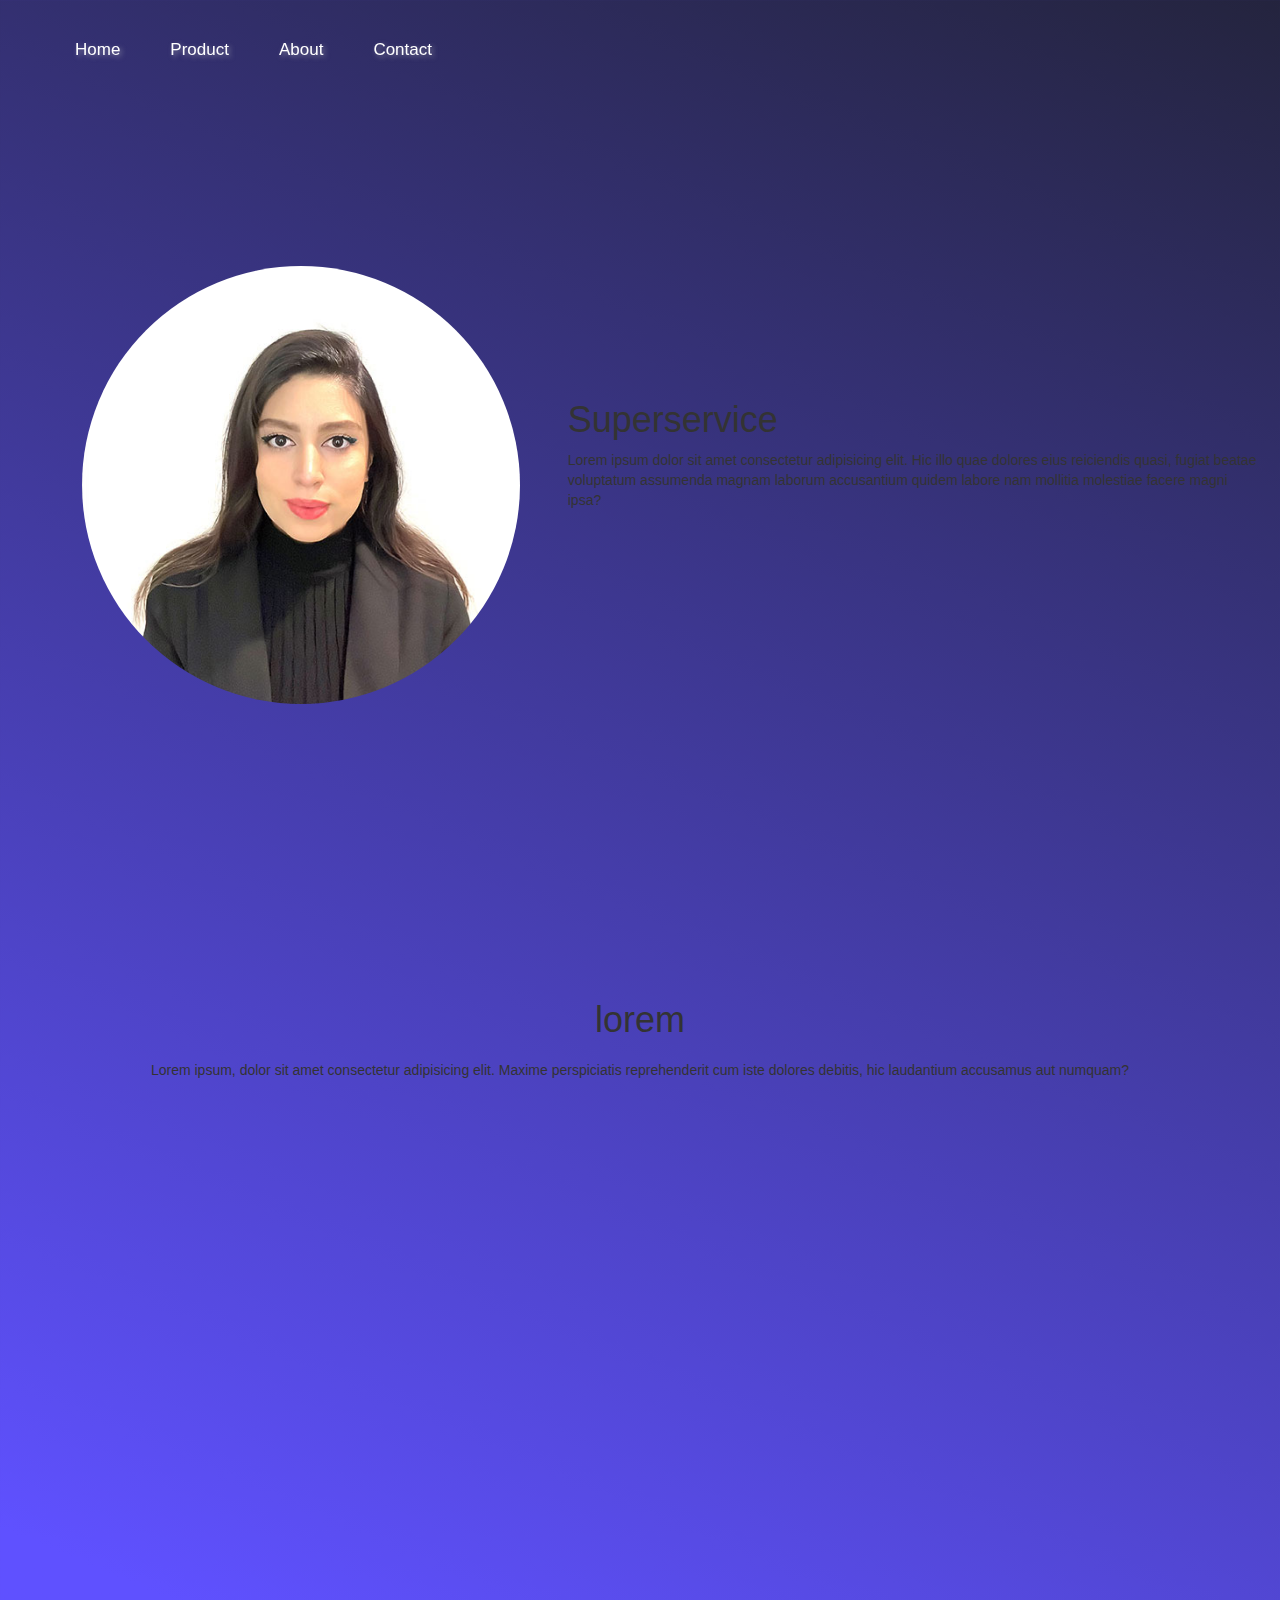
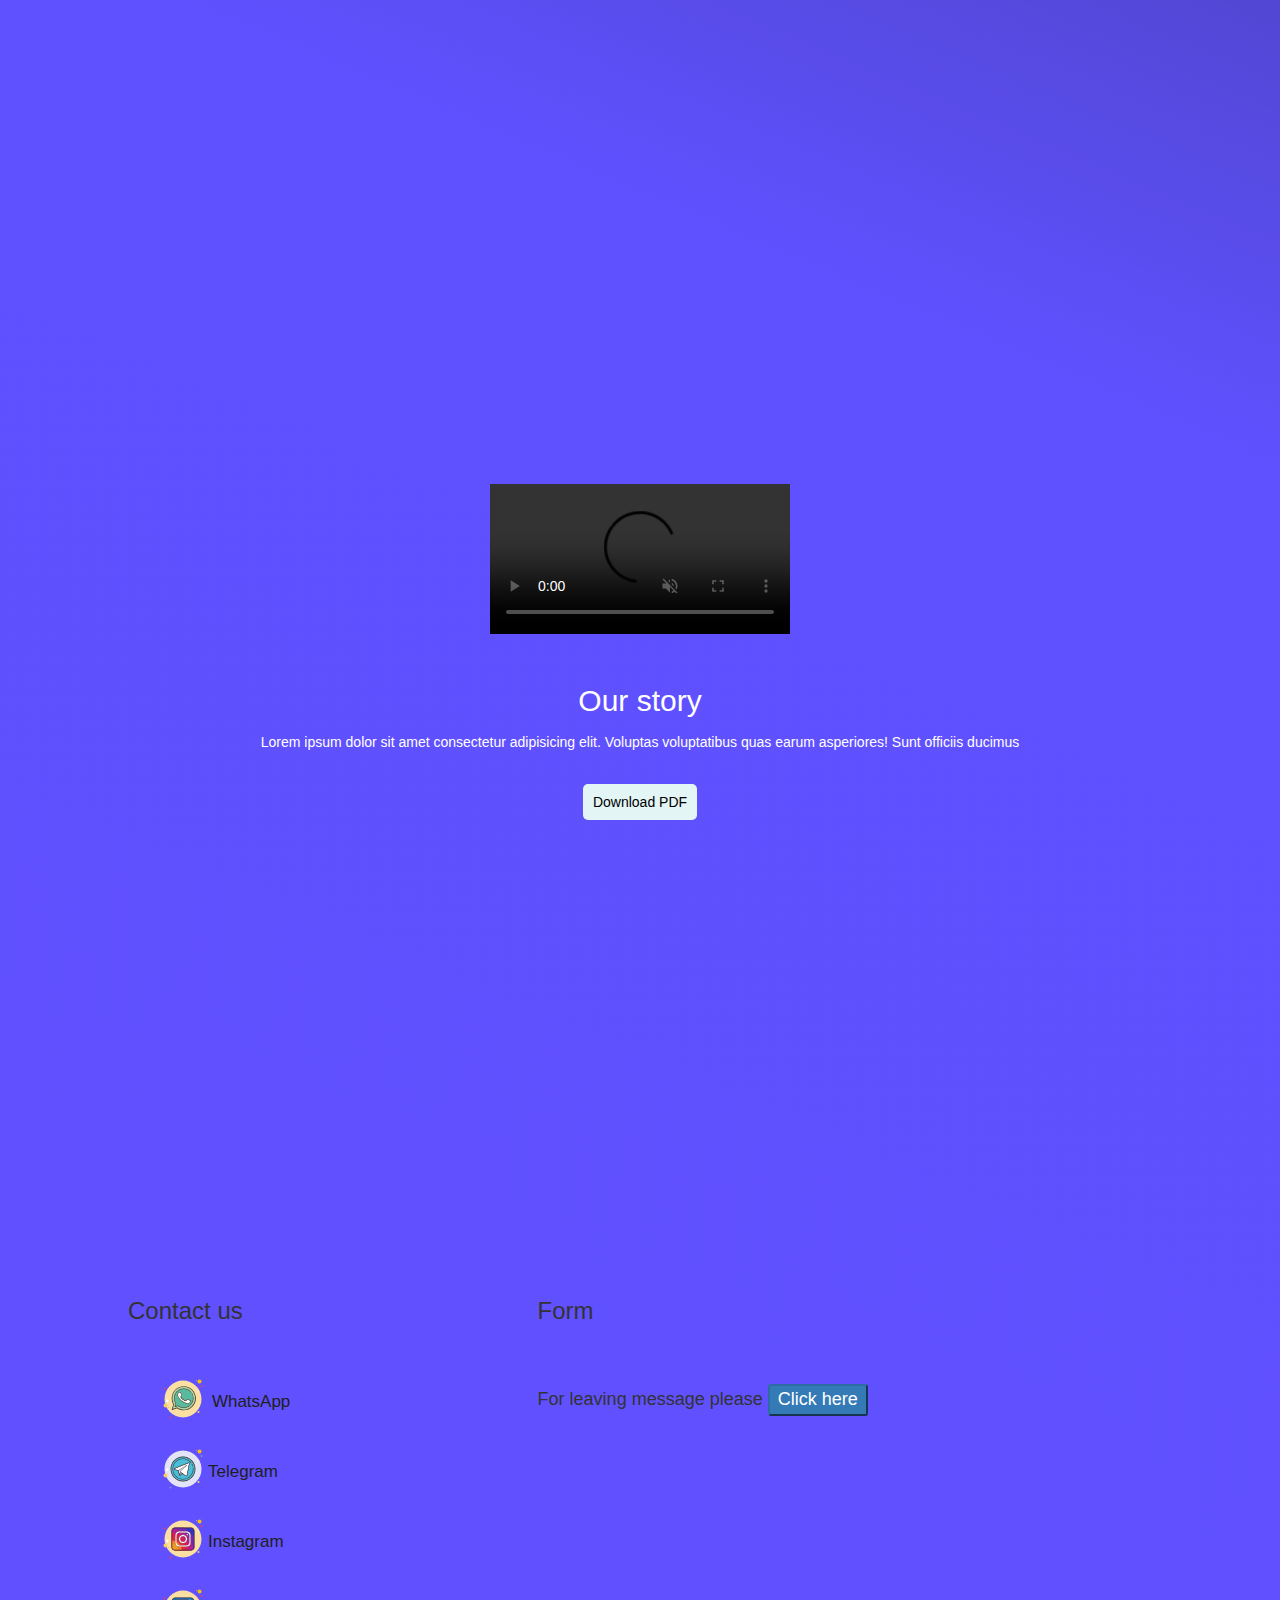
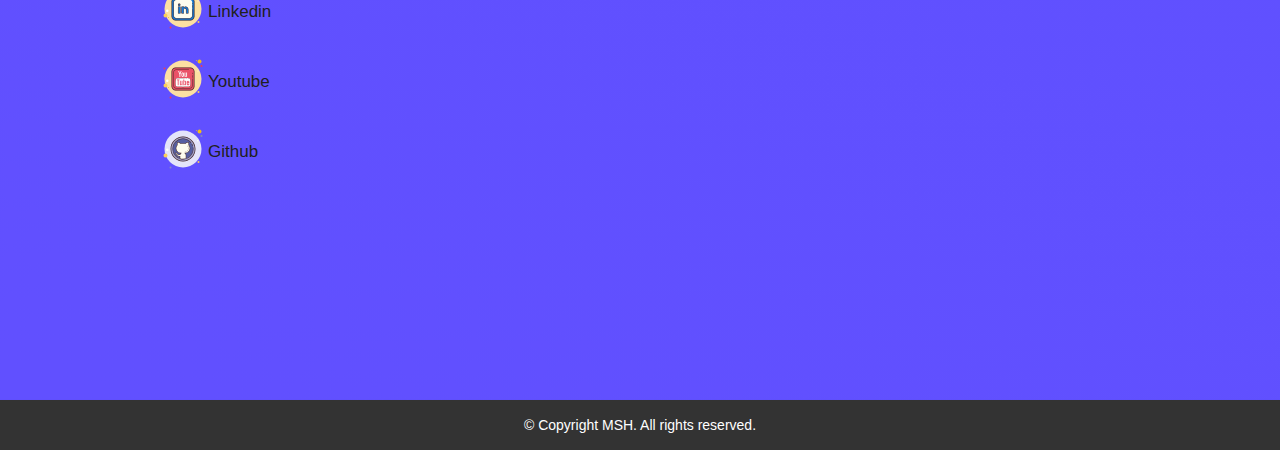
==== index.html @ 289cd5c6 "change name" ====
<!DOCTYPE html>
<html lang="en">
<head>
    <meta charset="UTF-8">
    <meta http-equiv="X-UA-Compatible" content="IE=edge">
    <meta name="viewport" content="width=device-width, initial-scale=1.0">
    <script src="JQ/jquery-3.6.3.min.js"></script>
    <link rel="stylesheet" href="css/style.css">
    <link rel="stylesheet" href="https://cdnjs.cloudflare.com/ajax/libs/font-awesome/4.7.0/css/font-awesome.min.css">

    <!-- fontawsome  -->
    <link rel="stylesheet" href="https://use.fontawesome.com/releases/v5.7.1/css/all.css" integrity="sha384-fnmOCqbTlWIlj8LyTjo7mOUStjsKC4pOpQbqyi7RrhN7udi9RwhKkMHpvLbHG9Sr" crossorigin="anonymous">

    <!-- boot**** -->
    <!-- Latest compiled and minified CSS -->
    <link rel="stylesheet" href="https://maxcdn.bootstrapcdn.com/bootstrap/3.4.1/css/bootstrap.min.css">

    <!-- Latest compiled JavaScript -->
    <script src="https://maxcdn.bootstrapcdn.com/bootstrap/3.4.1/js/bootstrap.min.js"></script>
    <!-- boot**** -->
    <!-- wow  -->
    <link rel="stylesheet" href="css/animate.css">
    <!-- wow  -->

    <title>Mah</title>

</head>
<body>
    <nav>
        <ul id="menu">
            <li class="click"><i class="fas fa-bars"></i><i class="fas fa-times"></i></li>
            <li><a href="#sechome">Home</a></li>
            <li><a href="#secproduct">Product</a></li>
            <li><a href="#secabout">About</a></li>
            <li><a href="#seccontact">Contact</a></li>
        </ul>
    </nav>
    
    <main>
        <div class="total">
        <!-- homee***** -->
            <div class="homee" id="sechome">
                <div class="pro">
                    <img src="img/me2.jpg" alt="">
                </div>
                <div class="protext">
                    <h1>Superservice</h1>
                    <p>Lorem ipsum dolor sit amet consectetur adipisicing elit. Hic illo quae dolores eius reiciendis quasi, fugiat beatae voluptatum assumenda magnam laborum accusantium quidem labore nam mollitia molestiae facere magni ipsa?</p>
                </div>

            </div>
        <!-- productt***** -->
            <div class="productt" id="secproduct">
                <h1>lorem</h1>
                <p>Lorem ipsum, dolor sit amet consectetur adipisicing elit. Maxime perspiciatis reprehenderit cum iste dolores debitis, hic laudantium accusamus aut numquam?</p>

                <div class="box">
                    <div class="quotes">
                        <div class="card wow slideInLeft">
                          <div class="box box1">
                            <p>The first step toward success is taken when you refuse to be a captive of the environment in which you first find yourself. </p>
                            <h2>Programming</h2>
                          </div>
                          <div class="bg"></div>
                        </div>
                        <!-- <div class="card">
                          <div class="box box2">
                            <p>Your smile will give you a positive countenance that will make people feel comfortable around you. </p>
                            <h2>Graphics</h2>
                          </div>
                          <div class="bg"></div>
                        </div> -->
                        <div class="card wow slideInRight">
                          <div class="box box3">
                            <p>Before anything else, preparation is the key to success. </p>
                            <h2>Administration</h2>
                          </div>
                          <div class="bg"></div>
                        </div>
                      </div>
                </div>
            </div>
        <!-- aboutt***** -->
            <div class="aboutt" id="secabout">
                <div class="photo">
                    <video src="img/after effect.mp4" controls autoplay muted>Your browser does not support HTML video.</video>
                </div>
                <div class="text">
                    <h2>Our story</h2>
                    <p>Lorem ipsum dolor sit amet consectetur adipisicing elit. Voluptas voluptatibus quas earum asperiores! Sunt officiis ducimus</p>
                    <a href="">Download PDF</a>
                </div>
            </div>
        <!-- contactt***** -->
            <div class="contactt" id="seccontact">
                <div class="con">
                    <h3>Contact us</h3>
                    <br>
                    <br>
                    <svg xmlns="http://www.w3.org/2000/svg"  viewBox="0 0 100 100" width="100px" height="100px"><path fill="#ee3e54" d="M13 27A2 2 0 1 0 13 31A2 2 0 1 0 13 27Z"/><path fill="#f1bc19" d="M77 12A1 1 0 1 0 77 14A1 1 0 1 0 77 12Z"/><path fill="#fce0a2" d="M50 13A37 37 0 1 0 50 87A37 37 0 1 0 50 13Z"/><path fill="#f1bc19" d="M83 11A4 4 0 1 0 83 19A4 4 0 1 0 83 11Z"/><path fill="#ee3e54" d="M87 22A2 2 0 1 0 87 26A2 2 0 1 0 87 22Z"/><path fill="#fbcd59" d="M81 74A2 2 0 1 0 81 78 2 2 0 1 0 81 74zM15 59A4 4 0 1 0 15 67 4 4 0 1 0 15 59z"/><path fill="#ee3e54" d="M25 85A2 2 0 1 0 25 89A2 2 0 1 0 25 85Z"/><path fill="#fff" d="M18.5 51A2.5 2.5 0 1 0 18.5 56A2.5 2.5 0 1 0 18.5 51Z"/><path fill="#f1bc19" d="M21 66A1 1 0 1 0 21 68A1 1 0 1 0 21 66Z"/><path fill="#fff" d="M80 33A1 1 0 1 0 80 35A1 1 0 1 0 80 33Z"/><path fill="#add4a1" d="M51.5,25C38.5,25,28,35.5,28,48.5c0,4.5,1.2,8.6,3.4,12.2L28,71.1l10.1-3.3c3.8,2.7,8.4,4.2,13.4,4.2 C64.5,72,75,61.5,75,48.5S64.5,25,51.5,25z"/><path fill="#472b29" d="M51.5,72.7c-4.9,0-9.5-1.4-13.5-4.1l-9.7,3.2c-0.3,0.1-0.5,0-0.7-0.2c-0.2-0.2-0.3-0.5-0.2-0.7l3.3-10.1 c-2.2-3.7-3.3-7.9-3.3-12.3c0-13.3,10.9-24.2,24.2-24.2s24.2,10.9,24.2,24.2S64.8,72.7,51.5,72.7z M38.1,67.1c0.1,0,0.3,0,0.4,0.1 c3.8,2.7,8.3,4.1,13,4.1c12.6,0,22.8-10.2,22.8-22.8c0-12.6-10.2-22.8-22.8-22.8c-12.6,0-22.8,10.2-22.8,22.8 c0,4.2,1.1,8.3,3.3,11.8c0.1,0.2,0.1,0.4,0.1,0.6L29.1,70l8.7-2.9C37.9,67.1,38,67.1,38.1,67.1z"/><path fill="#5aba9e" d="M66.6,37.1c-3.5-4.5-8.9-7.5-15.1-7.5c-10.4,0-18.9,8.5-18.9,18.9c0,3.9,1.2,7.6,3.3,10.6l-2,6.2l6-1.9 c3.2,2.5,7.3,4.1,11.7,4.1c10.4,0,18.9-8.5,18.9-18.9c0-1.1-0.1-2.1-0.3-3.2"/><path fill="#472b29" d="M51.5,67.9c-4.3,0-8.4-1.4-11.8-4L34,65.8c-0.2,0.1-0.4,0-0.5-0.1c-0.1-0.1-0.2-0.3-0.1-0.5l1.9-6 c-2.1-3.2-3.2-6.9-3.2-10.7c0-10.7,8.7-19.4,19.4-19.4c6.1,0,11.8,2.8,15.5,7.7c0.2,0.2,0.1,0.5-0.1,0.7c-0.2,0.2-0.5,0.1-0.7-0.1 c-3.5-4.6-8.9-7.3-14.7-7.3c-10.1,0-18.4,8.3-18.4,18.4c0,3.7,1.1,7.3,3.2,10.3c0.1,0.1,0.1,0.3,0.1,0.4l-1.7,5.3l5-1.6 c0.2-0.1,0.3,0,0.5,0.1c3.3,2.6,7.2,4,11.4,4c10.1,0,18.4-8.3,18.4-18.4c0-1-0.1-2.1-0.3-3.1c0-0.3,0.1-0.5,0.4-0.6 c0.3,0,0.5,0.1,0.6,0.4c0.2,1.1,0.3,2.2,0.3,3.2C70.9,59.2,62.2,67.9,51.5,67.9z"/><g><path fill="#5aba9e" d="M69.5,42.6c-0.4-1.1-0.9-2.2-1.4-3.3"/><path fill="#472b29" d="M69.5,43.1c-0.2,0-0.4-0.1-0.5-0.3c-0.4-1.1-0.8-2.2-1.4-3.2c-0.1-0.2,0-0.5,0.2-0.7c0.2-0.1,0.5,0,0.7,0.2 c0.6,1.1,1.1,2.2,1.5,3.3c0.1,0.3-0.1,0.5-0.3,0.6C69.6,43.1,69.5,43.1,69.5,43.1z"/></g><g><path fill="#fdfcee" d="M59.1,58.7c-1.4,0-3.4-0.5-6.3-1.7c-3.8-1.5-7.6-4.6-10.7-8.8l-0.2-0.2c-0.9-1.2-2.5-3.6-2.5-6 c-0.1-1.8,0.7-3.6,2.2-4.8c0.5-0.4,1.2-0.6,1.8-0.6l0.2,0l0.7,0c0,0,0.1,0,0.2,0s0.1,0,0.2,0c0.1,0,0.2,0.1,0.3,0.2 c0.2,0.2,0.3,0.4,0.4,0.7l0.8,1.7c0.6,1.3,1.1,2.5,1.2,2.6c0.1,0.1,0.3,0.5,0.1,0.9c-0.2,0.3-0.4,0.6-0.6,0.8 c-0.1,0.2-0.2,0.3-0.3,0.4L46.3,44c-0.1,0.1-0.4,0.4-0.6,0.6c-0.5,0.5-0.6,1.1-0.3,1.6c1,1.6,2.2,3,3.7,4.2c1.5,1.3,3.2,2.3,5.1,3 l0.2,0.1c0.2,0.1,0.5,0.2,0.8,0.2c0.5,0,0.9-0.2,1.2-0.5c0.5-0.6,1-1.2,1.5-1.8l0.3-0.4c0.1-0.1,0.3-0.4,0.7-0.4 c0.1,0,0.3,0,0.4,0.1c0.5,0.2,3.3,1.4,4.3,1.9l0.4,0.2l0.5,0.2c0.2,0.1,0.3,0.2,0.3,0.4c0,0.9-0.1,1.7-0.4,2.5 c-0.5,1.2-2.5,2.4-4.1,2.7C60,58.7,59.6,58.7,59.1,58.7z"/><path fill="#472b29" d="M44.4,37.1c0.1,0,0.1,0,0.2,0c0.1,0.1,0.2,0.3,0.3,0.5l0.6,1.3c0.8,1.7,1.3,3,1.4,3.2s0.1,0.3,0.1,0.4 c-0.1,0.3-0.3,0.5-0.5,0.7l-0.1,0.1c-0.1,0.1-0.3,0.3-0.4,0.4c-0.1,0.1-0.4,0.4-0.6,0.6c-0.7,0.6-0.8,1.5-0.3,2.2 c1,1.6,2.3,3.1,3.8,4.3c1.5,1.3,3.3,2.3,5.2,3l0.2,0.1c0.3,0.1,0.6,0.2,0.9,0.2c0.6,0,1.2-0.2,1.6-0.6c0.5-0.6,1.1-1.2,1.5-1.8 l0.3-0.4c0.1-0.1,0.2-0.2,0.3-0.2c0.1,0,0.2,0,0.3,0.1c0.5,0.2,3.2,1.4,4.3,1.9l0.4,0.2l0.5,0.2c0,0.8-0.1,1.6-0.4,2.3 c-0.4,1.1-2.2,2.1-3.7,2.4c-0.3,0.1-0.6,0.1-1.1,0.1c-1,0-2.7-0.3-6.2-1.6c-3.7-1.4-7.5-4.5-10.5-8.6l-0.2-0.2 c-0.9-1.2-2.4-3.4-2.4-5.7c-0.1-1.7,0.7-3.3,2-4.5c0.4-0.3,1-0.5,1.5-0.5c0,0,0.1,0,0.1,0c0.3,0,0.5,0,0.7,0 C44.2,37.1,44.3,37.1,44.4,37.1 M44.4,36.1c-0.1,0-0.1,0-0.2,0h-0.6c-0.1,0-0.1,0-0.2,0c-0.8,0-1.5,0.3-2.1,0.7c0,0,0,0,0,0 c-1.6,1.3-2.4,3.3-2.4,5.2c0,2.5,1.7,5,2.7,6.3l0.2,0.2c3.1,4.2,7,7.4,10.9,8.9c3,1.2,5.1,1.7,6.5,1.7c0.6,0,1-0.1,1.3-0.1 c1.7-0.3,3.9-1.5,4.4-3c0.3-0.8,0.5-1.8,0.5-2.7c0-0.4-0.3-0.7-0.6-0.9l-0.5-0.2l-0.4-0.2c-0.9-0.4-3.8-1.8-4.4-2 c-0.1,0-0.3-0.1-0.6-0.1c-0.7,0-1,0.5-1.1,0.6l-0.3,0.4c-0.5,0.6-0.9,1.2-1.4,1.7c-0.2,0.2-0.5,0.3-0.9,0.3c-0.2,0-0.4,0-0.5-0.1 l-0.2-0.1c-1.8-0.7-3.5-1.6-4.9-2.9c-1.4-1.2-2.6-2.6-3.6-4.1c-0.2-0.3-0.1-0.7,0.1-0.9c0,0,0.1-0.1,0.1-0.1 c0.2-0.2,0.4-0.4,0.5-0.6l0.1-0.1c0.1-0.1,0.2-0.2,0.3-0.3l0,0c0.3-0.3,0.5-0.6,0.7-0.9c0.2-0.3,0.3-0.8-0.1-1.4 c-0.1-0.2-0.6-1.3-1.2-2.6l-0.2-0.5l-0.6-1.3c-0.1-0.3-0.3-0.6-0.5-0.8c-0.2-0.2-0.4-0.3-0.6-0.3C44.5,36.1,44.4,36.1,44.4,36.1 L44.4,36.1z"/></g></svg>
                    <a href="">WhatsApp</a>
                    <br>

                    <svg xmlns="http://www.w3.org/2000/svg" xmlns:xlink="http://www.w3.org/1999/xlink" viewBox="0,0,255.99431,255.99431" width="100px" height="100px" fill-rule="nonzero"><g fill-opacity="0" fill="#000000" fill-rule="nonzero" stroke="none" stroke-width="1" stroke-linecap="butt" stroke-linejoin="miter" stroke-miterlimit="10" stroke-dasharray="" stroke-dashoffset="0" font-family="none" font-weight="none" font-size="none" text-anchor="none" style="mix-blend-mode: normal"><path d="M0,255.99431v-255.99431h255.99431v255.99431z" id="bgRectangle"></path></g><g fill="none" fill-rule="nonzero" stroke="none" stroke-width="1" stroke-linecap="butt" stroke-linejoin="miter" stroke-miterlimit="10" stroke-dasharray="" stroke-dashoffset="0" font-family="none" font-weight="none" font-size="none" text-anchor="none" style="mix-blend-mode: normal"><g transform="scale(2.56,2.56)"><path d="M77,12c-0.55228,0 -1,0.44772 -1,1c0,0.55228 0.44772,1 1,1c0.55228,0 1,-0.44772 1,-1c0,-0.55228 -0.44772,-1 -1,-1z" fill="#f1bc19"></path><path d="M50,13c-20.43454,0 -37,16.56546 -37,37c0,20.43454 16.56546,37 37,37c20.43454,0 37,-16.56546 37,-37c0,-20.43454 -16.56546,-37 -37,-37z" fill="#e4e4f9"></path><path d="M83,11c-2.20914,0 -4,1.79086 -4,4c0,2.20914 1.79086,4 4,4c2.20914,0 4,-1.79086 4,-4c0,-2.20914 -1.79086,-4 -4,-4z" fill="#f1bc19"></path><path d="M87,22c-1.10457,0 -2,0.89543 -2,2c0,1.10457 0.89543,2 2,2c1.10457,0 2,-0.89543 2,-2c0,-1.10457 -0.89543,-2 -2,-2z" fill="#8889b9"></path><path d="M81,74c-1.10457,0 -2,0.89543 -2,2c0,1.10457 0.89543,2 2,2c1.10457,0 2,-0.89543 2,-2c0,-1.10457 -0.89543,-2 -2,-2zM15,59c-2.20914,0 -4,1.79086 -4,4c0,2.20914 1.79086,4 4,4c2.20914,0 4,-1.79086 4,-4c0,-2.20914 -1.79086,-4 -4,-4z" fill="#fbcd59"></path><path d="M25,85c-1.10457,0 -2,0.89543 -2,2c0,1.10457 0.89543,2 2,2c1.10457,0 2,-0.89543 2,-2c0,-1.10457 -0.89543,-2 -2,-2z" fill="#8889b9"></path><path d="M18.5,49c-1.38071,0 -2.5,1.11929 -2.5,2.5c0,1.38071 1.11929,2.5 2.5,2.5c1.38071,0 2.5,-1.11929 2.5,-2.5c0,-1.38071 -1.11929,-2.5 -2.5,-2.5zM79.5,32c-0.82843,0 -1.5,0.67157 -1.5,1.5c0,0.82843 0.67157,1.5 1.5,1.5c0.82843,0 1.5,-0.67157 1.5,-1.5c0,-0.82843 -0.67157,-1.5 -1.5,-1.5z" fill="#ffffff"></path><g><path d="M50,25.625c-13.39291,0 -24.25,10.85709 -24.25,24.25c0,13.39291 10.85709,24.25 24.25,24.25c13.39291,0 24.25,-10.85709 24.25,-24.25c0,-13.39291 -10.85709,-24.25 -24.25,-24.25z" fill="#48bed8"></path><path d="M50,74.825c-13.757,0 -24.95,-11.192 -24.95,-24.95c0,-13.758 11.193,-24.95 24.95,-24.95c13.757,0 24.95,11.192 24.95,24.95c0,13.758 -11.193,24.95 -24.95,24.95zM50,26.325c-12.985,0 -23.55,10.564 -23.55,23.55c0,12.986 10.565,23.55 23.55,23.55c12.985,0 23.55,-10.564 23.55,-23.55c0,-12.986 -10.565,-23.55 -23.55,-23.55z" fill="#472b29"></path></g><g fill="#472b29"><path d="M69.424,44.625c-0.214,0 -0.412,-0.139 -0.478,-0.354c-0.088,-0.287 -0.183,-0.571 -0.284,-0.853c-0.392,-1.094 -0.886,-2.159 -1.47,-3.169c-0.139,-0.238 -0.057,-0.545 0.182,-0.683c0.239,-0.141 0.545,-0.057 0.683,0.183c0.614,1.061 1.134,2.182 1.546,3.331c0.106,0.297 0.206,0.595 0.298,0.897c0.081,0.264 -0.067,0.544 -0.332,0.625c-0.048,0.016 -0.097,0.023 -0.145,0.023z"></path></g><g fill="#472b29"><path d="M50,70.75c-11.511,0 -20.875,-9.337 -20.875,-20.813c0,-11.476 9.364,-20.812 20.875,-20.812c5.975,0 11.674,2.56 15.636,7.023c0.299,0.337 0.588,0.685 0.865,1.041c0.169,0.218 0.13,0.531 -0.087,0.701c-0.218,0.172 -0.532,0.131 -0.702,-0.088c-0.264,-0.339 -0.54,-0.669 -0.824,-0.99c-3.772,-4.25 -9.199,-6.688 -14.888,-6.688c-10.959,0 -19.875,8.888 -19.875,19.813c0,10.925 8.916,19.813 19.875,19.813c10.959,0 19.875,-8.888 19.875,-19.813c0,-0.995 -0.075,-1.996 -0.222,-2.973c-0.041,-0.272 0.147,-0.527 0.42,-0.568c0.28,-0.041 0.528,0.147 0.569,0.42c0.154,1.025 0.233,2.076 0.233,3.121c0,11.476 -9.364,20.813 -20.875,20.813z"></path></g><g><path d="M48.656,58.485l-4.355,4.021c0,0 -0.34,0.261 -0.713,0.097l0.834,-7.47z" fill="#b5cfe4"></path><path d="M43.843,62.907c-0.111,0 -0.231,-0.021 -0.354,-0.075l-0.168,-0.073l0.904,-8.101l4.816,3.813l-4.57,4.219c-0.027,0.021 -0.287,0.217 -0.628,0.217zM44.621,55.609l-0.758,6.798c0.157,-0.006 0.281,-0.096 0.288,-0.101l4.122,-3.807z" fill="#472b29"></path></g><g><path d="M62.72,38.514l-4.771,24.365c0,0 -0.667,1.69 -2.503,0.879l-11.011,-8.55l-4.004,-1.96l-6.74,-2.297c0,0 -1.035,-0.371 -1.135,-1.182c-0.1,-0.811 1.167,-1.25 1.167,-1.25l26.795,-10.645c0,-0.003 2.202,-0.983 2.202,0.64z" fill="#ffffff"></path><path d="M56.384,64.229c-0.327,0 -0.674,-0.081 -1.039,-0.242l-11.063,-8.582l-3.96,-1.933l-6.71,-2.285c-0.052,-0.019 -1.185,-0.435 -1.303,-1.389c-0.124,-1 1.274,-1.496 1.334,-1.517l26.783,-10.641l0.003,0.007c0.332,-0.185 1.207,-0.418 1.763,-0.268c0.291,0.077 0.778,0.328 0.778,1.135l-0.005,0.048l-4.771,24.365c-0.025,0.077 -0.338,0.848 -1.115,1.167c-0.22,0.09 -0.452,0.135 -0.695,0.135zM60.74,38.051v0.002l-0.129,0.052l-26.795,10.645c-0.021,0.008 -1.084,0.396 -1.012,0.987c0.079,0.641 0.963,0.975 0.972,0.978l6.736,2.296l4.033,1.972l11.055,8.578c0.456,0.192 0.906,0.227 1.29,0.07c0.583,-0.239 0.825,-0.838 0.827,-0.844l4.753,-24.297c-0.004,-0.274 -0.082,-0.456 -0.236,-0.556c-0.376,-0.241 -1.151,-0.013 -1.494,0.117z" fill="#472b29"></path></g><g><path d="M43.588,62.604c0,0 -0.321,-0.03 -0.722,-1.315c-0.4,-1.284 -2.436,-8.043 -2.436,-8.043l16.184,-10.409c0,0 0.934,-0.575 0.901,0c0,0 0.166,0.101 -0.334,0.575c-0.5,0.474 -12.714,11.591 -12.714,11.591z" fill="#d2e5f1"></path><path d="M43.808,62.875l-0.243,-0.022c-0.182,-0.017 -0.546,-0.232 -0.938,-1.489c-0.4,-1.284 -2.437,-8.045 -2.437,-8.045l-0.055,-0.181l0.159,-0.102l16.184,-10.408c0.219,-0.136 0.754,-0.422 1.077,-0.229c0.073,0.043 0.186,0.142 0.208,0.344l0.027,0.121c0.021,0.199 -0.113,0.425 -0.436,0.73c-0.482,0.457 -11.561,10.542 -12.648,11.532zM40.723,53.354c0.326,1.082 2.02,6.701 2.381,7.86c0.112,0.359 0.215,0.609 0.302,0.781l0.823,-7.114l0.069,-0.063c0.122,-0.111 12.218,-11.121 12.71,-11.589c0.141,-0.134 0.212,-0.224 0.249,-0.277l0.007,-0.12c-0.112,0.014 -0.339,0.106 -0.521,0.218z" fill="#472b29"></path></g><g fill="#472b29"><path d="M56.384,64.479c-0.36,0 -0.742,-0.088 -1.14,-0.264l-0.089,-0.051l-6.709,-4.802l-3.806,3.511c-0.089,0.073 -0.595,0.442 -1.197,0.211c-0.592,-0.161 -0.936,-1.265 -1.055,-1.646c-0.335,-1.075 -1.819,-5.996 -2.292,-7.564l-0.071,-0.235l-6.494,-2.214c-0.062,-0.022 -1.334,-0.49 -1.47,-1.595c-0.118,-0.958 0.887,-1.572 1.5,-1.784l26.774,-10.637l0.003,0.008c0.424,-0.209 1.407,-0.484 2.069,-0.23c0.304,0.118 0.814,0.446 0.814,1.328l-4.781,24.461c-0.062,0.18 -0.406,0.997 -1.266,1.351c-0.251,0.101 -0.514,0.152 -0.79,0.152zM55.694,63.32c0.423,0.178 0.793,0.203 1.1,0.079c0.47,-0.192 0.688,-0.699 0.69,-0.704l4.746,-24.277c-0.009,-0.097 -0.05,-0.221 -0.131,-0.272c-0.22,-0.143 -0.78,-0.039 -1.184,0.106l-0.001,0.002l-27.006,10.728c-0.329,0.116 -0.891,0.438 -0.856,0.724c0.052,0.42 0.65,0.717 0.808,0.773l6.947,2.368l0.085,0.214c0,0.001 0.061,0.193 0.16,0.522c0.473,1.567 1.955,6.481 2.29,7.557c0.221,0.71 0.398,0.948 0.451,1.007c0.096,0.038 0.21,-0.042 0.211,-0.044l4.362,-4.028z"></path></g></g></g></svg><a href="">Telegram</a>
                    <br>

                    
                    <svg xmlns="http://www.w3.org/2000/svg"  viewBox="0 0 100 100" width="100px" height="100px"><circle cx="13" cy="29" r="2" fill="#ee3e54"/><circle cx="77" cy="13" r="1" fill="#f1bc19"/><circle cx="50" cy="50" r="37" fill="#fce0a2"/><circle cx="83" cy="15" r="4" fill="#f1bc19"/><circle cx="87" cy="24" r="2" fill="#ee3e54"/><circle cx="81" cy="76" r="2" fill="#fbcd59"/><circle cx="15" cy="63" r="4" fill="#fbcd59"/><circle cx="25" cy="87" r="2" fill="#ee3e54"/><circle cx="18.5" cy="53.5" r="2.5" fill="#fff"/><circle cx="21" cy="67" r="1" fill="#f1bc19"/><circle cx="80" cy="34" r="1" fill="#fff"/><path fill="#3231c7" d="M72.3,33.7v32.6c0,3.31-2.69,6-6,6H33.7c-3.31,0-6-2.69-6-6V33.7c0-3.31,2.69-6,6-6h32.6 C69.61,27.7,72.3,30.39,72.3,33.7z"/><path fill="#7228ad" d="M72.3,48.04V66.3c0,3.31-2.69,6-6,6H33.7c-3.31,0-6-2.69-6-6V33.7c0-3.31,2.69-6,6-6h18.26 C60.6,32.29,67.71,39.4,72.3,48.04z"/><path fill="#b11e93" d="M70,71c0,0.01,0,0.01,0,0.02c-1.02,0.8-2.3,1.28-3.7,1.28H33.7c-3.31,0-6-2.69-6-6V33.7 c0-1.4,0.48-2.68,1.28-3.7c0.01,0,0.01,0,0.02,0C51.64,30,70,48.36,70,71z"/><path fill="#db1a58" d="M62,71c0,0.44-0.01,0.87-0.03,1.3H33.7c-3.31,0-6-2.69-6-6V38.03C28.13,38.01,28.56,38,29,38 C47.23,38,62,52.77,62,71z"/><path fill="#e4273e" d="M54,71c0,0.43-0.01,0.87-0.03,1.3H33.7c-3.31,0-6-2.69-6-6V46.03C28.13,46.01,28.57,46,29,46 C42.81,46,54,57.19,54,71z"/><path fill="#f47c22" d="M47,71c0,0.44-0.02,0.87-0.05,1.3H33.7c-3.31,0-6-2.69-6-6V53.05C28.13,53.02,28.56,53,29,53 C38.94,53,47,61.06,47,71z"/><path fill="#ef9922" d="M41,71c0,0.44-0.02,0.87-0.07,1.3H33.7c-3.31,0-6-2.69-6-6v-7.23C28.13,59.02,28.56,59,29,59 C35.63,59,41,64.37,41,71z"/><path fill="#472b29" d="M66.3,73H33.7c-3.694,0-6.7-3.006-6.7-6.7V33.7c0-3.694,3.006-6.7,6.7-6.7h32.6 c3.694,0,6.7,3.006,6.7,6.7v32.6C73,69.994,69.994,73,66.3,73z M33.7,28.4c-2.923,0-5.3,2.377-5.3,5.3v32.6 c0,2.922,2.377,5.3,5.3,5.3h32.6c2.923,0,5.3-2.377,5.3-5.3V33.7c0-2.922-2.377-5.3-5.3-5.3H33.7z"/><g><path fill="#fff" d="M49.99,65.45c-3.982,0-5.464-0.011-6.978-0.08c-1.388-0.062-2.469-0.271-3.505-0.677 c-1.006-0.388-1.793-0.899-2.553-1.659c-0.753-0.754-1.265-1.542-1.658-2.553c-0.395-1.007-0.604-2.088-0.677-3.505 c-0.069-1.525-0.08-3.006-0.08-6.977c0-3.964,0.011-5.442,0.08-6.968c0.062-1.388,0.271-2.468,0.676-3.504 c0.394-1.021,0.905-1.808,1.659-2.553c0.754-0.753,1.541-1.265,2.554-1.659c1.035-0.405,2.116-0.613,3.504-0.677 c1.565-0.07,3.065-0.09,6.978-0.09c3.914,0,5.411,0.02,6.967,0.09c1.388,0.063,2.469,0.271,3.506,0.677 c1.021,0.394,1.807,0.905,2.552,1.659c0.747,0.738,1.262,1.524,1.669,2.553c0.397,1.046,0.604,2.128,0.667,3.504 c0.07,1.58,0.09,3.078,0.09,6.967c0,3.897-0.02,5.397-0.09,6.978c-0.063,1.377-0.269,2.458-0.667,3.505 c-0.407,1.018-0.923,1.806-1.669,2.552c-0.743,0.752-1.527,1.264-2.543,1.659c-1.049,0.405-2.133,0.614-3.515,0.676 C55.443,65.439,53.964,65.45,49.99,65.45z M48.68,37.45c-2.752,0-4.263,0.021-5.575,0.079c-1.342,0.062-2.082,0.287-2.577,0.476 c-0.617,0.242-1.059,0.53-1.525,0.998c-0.467,0.466-0.755,0.905-0.993,1.516c-0.191,0.498-0.417,1.24-0.479,2.585 c-0.068,1.506-0.079,2.895-0.079,6.887c0,4,0.011,5.39,0.079,6.895c0.062,1.336,0.287,2.076,0.477,2.572 c0.239,0.619,0.526,1.061,0.99,1.525c0.473,0.465,0.916,0.752,1.53,0.994c0.479,0.188,1.204,0.411,2.576,0.475 c1.56,0.07,3.04,0.089,6.888,0.089c3.856,0,5.338-0.019,6.895-0.089c1.405-0.065,2.147-0.303,2.583-0.477 c0.604-0.234,1.044-0.518,1.514-0.978c0.466-0.476,0.755-0.919,1.001-1.534c0.186-0.487,0.405-1.217,0.469-2.575 c0.069-1.573,0.089-3.055,0.089-6.897c0-3.835-0.02-5.315-0.089-6.886c-0.063-1.356-0.282-2.086-0.467-2.57 c-0.239-0.62-0.525-1.061-0.99-1.525c-0.498-0.49-0.903-0.75-1.548-0.997c-0.464-0.185-1.178-0.408-2.56-0.473 c-1.535-0.07-3.018-0.089-6.896-0.089H48.68z"/><path fill="#472b29" d="M49.99,34.8c3.909,0,5.405,0.019,6.956,0.09c1.359,0.061,2.415,0.265,3.428,0.66 c0.985,0.38,1.744,0.873,2.467,1.605c0.719,0.71,1.216,1.47,1.608,2.459c0.389,1.024,0.59,2.081,0.652,3.429 c0.07,1.576,0.089,3.072,0.089,6.957c0,3.893-0.019,5.39-0.089,6.966c-0.062,1.35-0.263,2.407-0.648,3.42 c-0.396,0.989-0.894,1.751-1.617,2.474c-0.716,0.725-1.473,1.219-2.453,1.6c-1.023,0.395-2.083,0.599-3.436,0.66 c-1.509,0.069-2.986,0.08-6.956,0.08c-3.978,0-5.458-0.011-6.967-0.08c-1.359-0.061-2.415-0.264-3.426-0.66 c-0.971-0.375-1.731-0.869-2.465-1.602c-0.728-0.729-1.222-1.489-1.603-2.468c-0.384-0.981-0.587-2.038-0.659-3.423 c-0.069-1.522-0.08-3.001-0.08-6.968c0-3.959,0.011-5.436,0.08-6.957c0.061-1.359,0.264-2.415,0.66-3.427 c0.38-0.985,0.873-1.745,1.603-2.465c0.727-0.727,1.488-1.221,2.467-1.602c1.009-0.394,2.065-0.598,3.424-0.66 C44.585,34.819,46.082,34.8,49.99,34.8 M49.99,62.79c3.861,0,5.345-0.019,6.907-0.089c1.443-0.067,2.211-0.314,2.658-0.493 c0.641-0.248,1.105-0.547,1.609-1.041c0.487-0.497,0.791-0.964,1.053-1.62c0.191-0.501,0.419-1.255,0.483-2.649 c0.07-1.576,0.089-3.061,0.089-6.908c0-3.839-0.019-5.322-0.089-6.898c-0.065-1.391-0.292-2.145-0.483-2.65 c-0.249-0.645-0.562-1.126-1.049-1.614c-0.518-0.509-0.96-0.794-1.625-1.048c-0.486-0.194-1.225-0.425-2.645-0.492 c-1.539-0.07-3.024-0.089-6.907-0.089H48.68c-2.756,0-4.27,0.021-5.588,0.079c-1.376,0.064-2.141,0.296-2.658,0.493 c-0.641,0.251-1.122,0.566-1.609,1.053c-0.487,0.486-0.801,0.965-1.051,1.605c-0.197,0.513-0.431,1.28-0.495,2.662 c-0.069,1.511-0.08,2.901-0.08,6.898c0,4.004,0.01,5.397,0.08,6.907c0.064,1.372,0.297,2.136,0.493,2.65 c0.252,0.654,0.556,1.121,1.05,1.615c0.491,0.482,0.973,0.795,1.613,1.046c0.496,0.194,1.247,0.426,2.656,0.492 C44.655,62.771,46.138,62.79,49.99,62.79 M49.99,34.3c-3.991,0-5.454,0.021-6.989,0.09c-1.417,0.064-2.522,0.279-3.583,0.693 c-1.047,0.408-1.86,0.937-2.639,1.714c-0.78,0.771-1.31,1.585-1.716,2.639c-0.416,1.062-0.63,2.168-0.693,3.584 c-0.069,1.537-0.08,3.019-0.08,6.979c0,3.969,0.011,5.452,0.08,6.99c0.075,1.444,0.289,2.549,0.693,3.583 c0.407,1.045,0.937,1.859,1.715,2.639c0.786,0.786,1.601,1.314,2.639,1.715c1.062,0.416,2.168,0.63,3.584,0.693 c1.537,0.07,3.02,0.081,6.989,0.081c3.96,0,5.441-0.01,6.979-0.081c1.41-0.063,2.519-0.277,3.594-0.693 c1.051-0.409,1.861-0.938,2.629-1.715c0.771-0.771,1.303-1.583,1.726-2.64c0.409-1.075,0.619-2.18,0.684-3.583 c0.068-1.536,0.09-3,0.09-6.989c0-3.979-0.021-5.443-0.09-6.979c-0.064-1.402-0.274-2.506-0.685-3.585 c-0.421-1.062-0.953-1.876-1.724-2.637c-0.771-0.78-1.584-1.309-2.639-1.716c-1.063-0.416-2.169-0.629-3.585-0.693 C55.443,34.321,53.982,34.3,49.99,34.3L49.99,34.3z M49.99,62.29c-3.842,0-5.32-0.019-6.876-0.089 c-1.336-0.062-2.036-0.278-2.496-0.458c-0.582-0.229-1-0.5-1.445-0.938c-0.441-0.441-0.705-0.846-0.934-1.438 c-0.182-0.476-0.399-1.195-0.46-2.494c-0.068-1.492-0.079-2.881-0.079-6.884c0-3.995,0.011-5.382,0.079-6.875 c0.061-1.308,0.278-2.026,0.462-2.506c0.225-0.574,0.497-0.99,0.938-1.43c0.44-0.441,0.856-0.713,1.438-0.941 c0.473-0.18,1.192-0.399,2.499-0.459C44.42,37.722,45.93,37.7,48.68,37.7h1.311c3.876,0,5.355,0.019,6.885,0.088 c1.346,0.063,2.033,0.277,2.482,0.457c0.612,0.234,0.99,0.478,1.46,0.94c0.436,0.436,0.708,0.854,0.934,1.438 c0.176,0.463,0.389,1.17,0.45,2.493c0.069,1.557,0.089,3.036,0.089,6.875c0,3.847-0.02,5.328-0.089,6.886 c-0.062,1.322-0.273,2.027-0.451,2.494c-0.234,0.586-0.501,0.996-0.943,1.448c-0.445,0.437-0.851,0.7-1.432,0.924 c-0.424,0.169-1.13,0.396-2.501,0.459C55.32,62.271,53.84,62.29,49.99,62.29L49.99,62.29z"/></g><path fill="#fff" d="M58.5,43.25c-0.965,0-1.75-0.785-1.75-1.75s0.785-1.75,1.75-1.75h0.001 c0.467,0,0.906,0.182,1.236,0.512c0.331,0.331,0.513,0.77,0.513,1.237C60.25,42.465,59.465,43.25,58.5,43.25z"/><path fill="#472b29" d="M58.5,40c0.828,0,1.5,0.672,1.5,1.5c0,0.828-0.672,1.5-1.5,1.5S57,42.328,57,41.5 C57,40.672,57.672,40.001,58.5,40L58.5,40 M58.5,39.5L58.5,39.5c-1.103,0.001-2,0.898-2,2c0,1.103,0.897,2,2,2s2-0.897,2-2 S59.603,39.5,58.5,39.5L58.5,39.5z"/><path fill="#fff" d="M49.988,41.504c-4.695,0-8.501,3.806-8.501,8.501s3.806,8.499,8.501,8.499 c4.695,0,8.499-3.805,8.499-8.499S54.682,41.504,49.988,41.504L49.988,41.504z M49.988,44.505c3.037,0,5.5,2.462,5.5,5.5 c0,3.037-2.463,5.5-5.5,5.5c-3.038,0-5.5-2.463-5.5-5.5C44.488,46.967,46.95,44.505,49.988,44.505z"/><path fill="#472b29" d="M49.988,58.754c-4.825,0-8.751-3.925-8.751-8.75c0-4.825,3.926-8.75,8.751-8.75 c4.824,0,8.749,3.925,8.749,8.75C58.737,54.829,54.812,58.754,49.988,58.754z M49.988,41.754c-4.55,0-8.251,3.701-8.251,8.25 c0,4.549,3.701,8.25,8.251,8.25c4.549,0,8.249-3.701,8.249-8.25C58.237,45.455,54.537,41.754,49.988,41.754z M49.988,55.754 c-3.171,0-5.75-2.58-5.75-5.75s2.579-5.75,5.75-5.75s5.75,2.58,5.75,5.75S53.159,55.754,49.988,55.754z M49.988,44.754 c-2.895,0-5.25,2.355-5.25,5.25s2.355,5.25,5.25,5.25s5.25-2.355,5.25-5.25S52.883,44.754,49.988,44.754z"/></svg><a href="">Instagram</a>
                    <br>
                    
                    <svg xmlns="http://www.w3.org/2000/svg"  viewBox="0 0 100 100" width="100px" height="100px"><path fill="#ee3e54" d="M13 27A2 2 0 1 0 13 31A2 2 0 1 0 13 27Z"/><path fill="#f1bc19" d="M77 12A1 1 0 1 0 77 14A1 1 0 1 0 77 12Z"/><path fill="#fce0a2" d="M50 13A37 37 0 1 0 50 87A37 37 0 1 0 50 13Z"/><path fill="#f1bc19" d="M83 11A4 4 0 1 0 83 19A4 4 0 1 0 83 11Z"/><path fill="#ee3e54" d="M87 22A2 2 0 1 0 87 26A2 2 0 1 0 87 22Z"/><path fill="#fbcd59" d="M81 74A2 2 0 1 0 81 78 2 2 0 1 0 81 74zM15 59A4 4 0 1 0 15 67 4 4 0 1 0 15 59z"/><path fill="#ee3e54" d="M25 85A2 2 0 1 0 25 89A2 2 0 1 0 25 85Z"/><path fill="#fff" d="M18.5 51A2.5 2.5 0 1 0 18.5 56A2.5 2.5 0 1 0 18.5 51Z"/><path fill="#f1bc19" d="M21 66A1 1 0 1 0 21 68A1 1 0 1 0 21 66Z"/><path fill="#fff" d="M80 33A1 1 0 1 0 80 35A1 1 0 1 0 80 33Z"/><g><path fill="#127ad8" d="M35,72.3c-4,0-7.3-3.3-7.3-7.3V35c0-4,3.3-7.3,7.3-7.3h30c4,0,7.3,3.3,7.3,7.3v30c0,4-3.3,7.3-7.3,7.3H35z"/><path fill="#472b29" d="M65,28.4c3.6,0,6.6,3,6.6,6.6v30c0,3.6-3,6.6-6.6,6.6H35c-3.6,0-6.6-3-6.6-6.6V35c0-3.6,3-6.6,6.6-6.6H65 M65,27H35c-4.4,0-8,3.6-8,8v30c0,4.4,3.6,8,8,8h30c4.4,0,8-3.6,8-8V35C73,30.6,69.4,27,65,27L65,27z"/></g><g><path fill="#fdfcee" d="M63.6,68.5H36.5c-2.7,0-4.8-2.2-4.8-4.8V36.3c0-2.7,2.2-4.8,4.8-4.8h27.1c2.7,0,4.8,2.2,4.8,4.8v27.3 C68.4,66.3,66.3,68.5,63.6,68.5z"/></g><g><path fill="#472b29" d="M68.5,47.4c-0.3,0-0.5-0.2-0.5-0.5V43c0-0.3,0.2-0.5,0.5-0.5S69,42.7,69,43v3.9C69,47.2,68.8,47.4,68.5,47.4z"/></g><g><path fill="#472b29" d="M68.5,40.5c-0.3,0-0.5-0.2-0.5-0.5v-2c0-0.3,0.2-0.5,0.5-0.5S69,37.7,69,38v2C69,40.3,68.8,40.5,68.5,40.5z"/></g><g><path fill="#472b29" d="M64,69H36c-2.8,0-5-2.2-5-5V36c0-2.8,2.2-5,5-5h25.4c0.3,0,0.5,0.2,0.5,0.5S61.7,32,61.4,32H36 c-2.2,0-4,1.8-4,4v28c0,2.2,1.8,4,4,4h28c2.2,0,4-1.8,4-4V49.6c0-0.3,0.2-0.5,0.5-0.5s0.5,0.2,0.5,0.5V64C69,66.8,66.8,69,64,69z"/></g><g><path fill="#127ad8" d="M60.5,51.6v6.9h-4.1l-0.1-6.9c0-1.7-0.8-3-2.4-3c-1.2,0-1.9,0.8-2.2,1.6c-0.1,0.3-0.1,0.7-0.1,1v7.2h-4.2 c0,0,0.1-11.7,0-12.9h4.2v2c0,0,0,0,0,0h0v0c0.6-1,1.6-2.1,3.9-2.1C58.4,45.5,60.5,47.3,60.5,51.6z"/><path fill="#472b29" d="M60.5,59h-4.1c-0.3,0-0.5-0.2-0.5-0.5l-0.1-6.9c0-0.7-0.2-2.5-1.9-2.5c-1.1,0-1.6,0.9-1.8,1.3 c0,0.1-0.1,0.4-0.1,0.9v7.2c0,0.3-0.2,0.5-0.5,0.5h-4.2c-0.1,0-0.3-0.1-0.4-0.1c-0.1-0.1-0.1-0.2-0.1-0.4c0-0.1,0.1-11.7,0-12.9 c0-0.1,0-0.3,0.1-0.4c0.1-0.1,0.2-0.2,0.4-0.2h4.2c0.3,0,0.5,0.2,0.5,0.5v0.6c0.9-0.8,2-1.2,3.4-1.2c1.6,0,2.8,0.5,3.8,1.4 c1.1,1.1,1.7,2.9,1.7,5.2v6.9C61,58.8,60.8,59,60.5,59z M56.9,58H60v-6.4c0-2-0.5-3.5-1.4-4.5c-0.7-0.7-1.8-1.1-3-1.1 c-2.1,0-3,1-3.5,1.8c-0.2,0.4-0.7,0.4-0.9,0.1c-0.1-0.1-0.1-0.3,0-0.4v-1.4h-3.2c0,2.2,0,9.9,0,11.9h3.2v-6.7 c0-0.5,0.1-0.9,0.2-1.2c0.5-1.2,1.5-1.9,2.7-1.9c1.8,0,2.9,1.3,2.9,3.5L56.9,58z"/></g><g><path fill="#127ad8" d="M42.4,39.8c-1.2,0-2,0.8-2,2c0,1.1,0.8,2,2,2h0c1.3,0,2-0.9,2-2C44.4,40.6,43.6,39.8,42.4,39.8z"/><path fill="#472b29" d="M42.4,44.2c-1.5,0-2.5-1-2.5-2.5s1.1-2.5,2.5-2.5c1.4,0,2.5,1,2.5,2.4C44.9,43.2,43.8,44.2,42.4,44.2z M42.4,40.3c-0.9,0-1.5,0.6-1.5,1.5c0,0.9,0.6,1.5,1.5,1.5c0.9,0,1.6-0.6,1.6-1.5C43.9,40.9,43.3,40.3,42.4,40.3z"/></g><g><path fill="#127ad8" d="M40.4 45.6H44.6V58.5H40.4z"/><path fill="#472b29" d="M44.6,59h-4.2c-0.3,0-0.5-0.2-0.5-0.5V45.6c0-0.3,0.2-0.5,0.5-0.5h4.2c0.3,0,0.5,0.2,0.5,0.5v12.9 C45.1,58.8,44.9,59,44.6,59z M40.9,58h3.2V46.1h-3.2V58z"/></g></svg><a href="">Linkedin</a>
                    <br>
                    
                    <svg xmlns="http://www.w3.org/2000/svg"  viewBox="0 0 100 100" width="100px" height="100px"><path fill="#ee3e54" d="M13 27A2 2 0 1 0 13 31A2 2 0 1 0 13 27Z"/><path fill="#f1bc19" d="M77 12A1 1 0 1 0 77 14A1 1 0 1 0 77 12Z"/><path fill="#fce0a2" d="M50 13A37 37 0 1 0 50 87A37 37 0 1 0 50 13Z"/><path fill="#f1bc19" d="M83 11A4 4 0 1 0 83 19A4 4 0 1 0 83 11Z"/><path fill="#ee3e54" d="M87 22A2 2 0 1 0 87 26A2 2 0 1 0 87 22Z"/><path fill="#fbcd59" d="M81 74A2 2 0 1 0 81 78 2 2 0 1 0 81 74zM15 59A4 4 0 1 0 15 67 4 4 0 1 0 15 59z"/><path fill="#ee3e54" d="M25 85A2 2 0 1 0 25 89A2 2 0 1 0 25 85Z"/><path fill="#fff" d="M18.5 51A2.5 2.5 0 1 0 18.5 56A2.5 2.5 0 1 0 18.5 51Z"/><path fill="#f1bc19" d="M21 66A1 1 0 1 0 21 68A1 1 0 1 0 21 66Z"/><path fill="#fff" d="M80 33A1 1 0 1 0 80 35A1 1 0 1 0 80 33Z"/><g><path fill="#ea5167" d="M35,72.3c-4.025,0-7.3-3.274-7.3-7.3V35c0-4.025,3.274-7.3,7.3-7.3h30c4.025,0,7.3,3.274,7.3,7.3 v30c0,4.025-3.274,7.3-7.3,7.3H35z"/><path fill="#472b29" d="M65,28.4c3.639,0,6.6,2.961,6.6,6.6v30c0,3.639-2.961,6.6-6.6,6.6H35c-3.639,0-6.6-2.961-6.6-6.6 V35c0-3.639,2.961-6.6,6.6-6.6H65 M65,27H35c-4.4,0-8,3.6-8,8v30c0,4.4,3.6,8,8,8h30c4.4,0,8-3.6,8-8V35C73,30.6,69.4,27,65,27 L65,27z"/></g><g><path fill="#472b29" d="M68.5,47.375c-0.276,0-0.5-0.224-0.5-0.5V43c0-0.276,0.224-0.5,0.5-0.5S69,42.724,69,43v3.875 C69,47.151,68.776,47.375,68.5,47.375z"/></g><g><path fill="#472b29" d="M68.5,40.5c-0.276,0-0.5-0.224-0.5-0.5v-2c0-0.276,0.224-0.5,0.5-0.5S69,37.724,69,38v2 C69,40.276,68.776,40.5,68.5,40.5z"/></g><g><path fill="#472b29" d="M64,69H36c-2.757,0-5-2.243-5-5V36c0-2.757,2.243-5,5-5h25.375c0.276,0,0.5,0.224,0.5,0.5 s-0.224,0.5-0.5,0.5H36c-2.206,0-4,1.794-4,4v28c0,2.206,1.794,4,4,4h28c2.206,0,4-1.794,4-4V49.625c0-0.276,0.224-0.5,0.5-0.5 s0.5,0.224,0.5,0.5V64C69,66.757,66.757,69,64,69z"/></g><g><path fill="#fff" d="M50,66c-3.995-0.001-9.344-0.091-11.391-0.255c-3.344-0.278-3.45-3.764-3.561-7.453 c-0.015-0.457-0.027-0.91-0.048-1.354c0-2.018,0.212-4.357,0.553-6.085c0.65-2.594,2.145-2.638,4.862-2.719 c0.406-0.012,0.833-0.025,1.275-0.048c0.004,0,0.248-0.003,0.506-0.009C43.261,48.053,45.753,48,49.907,48 c0,0,0.161,0.001,0.192,0.001c4.184,0,6.648,0.053,7.704,0.075c0.279,0.006,0.455,0.009,0.531,0.009 c0.418,0.022,0.845,0.035,1.251,0.047c2.715,0.081,4.212,0.125,4.866,2.738C64.787,52.579,65,54.919,65,56.955 c-0.02,0.425-0.034,0.879-0.048,1.335c-0.111,3.69-0.216,7.176-3.562,7.453C59.344,65.909,53.995,65.999,50,66L50,66z"/></g><g><path fill="#fff" d="M45.456 34L43.772 38.716 42.088 34 40.404 34 42.93 41.074 42.93 45.789 44.614 45.789 44.614 41.074 47.14 34z"/></g><g><path fill="#fff" d="M56.404,36.947v6.526c0,0-0.368,0.835-1.053,0.842c-0.616,0.006-0.632-0.333-0.632-0.526v-6.842 h-1.684v7.158c0,1.263,0.947,1.684,1.508,1.684c1.123,0,1.65-0.842,1.86-1.158v1.053h1.684v-8.737H56.404z"/></g><g><path fill="#fff" d="M49.456,45.789c-1.393,0-2.526-1.157-2.526-2.579v-3.789c0-1.421,1.133-2.579,2.526-2.579 c1.393,0,2.526,1.157,2.526,2.579v3.789C51.982,44.632,50.849,45.789,49.456,45.789z M49.456,38.421 c-0.465,0-0.842,0.417-0.842,0.93v3.93c0,0.513,0.377,0.93,0.842,0.93c0.465,0,0.842-0.417,0.842-0.93v-3.93 C50.298,38.838,49.921,38.421,49.456,38.421z"/></g><g><path fill="#ea5167" d="M49 62.632h-1.743v-1.158c-.218.316-.762 1.157-1.925 1.158-.58 0-1.561-.421-1.561-1.684v-7.579h1.743v7.263c0 .194.016.532.654.526.708-.007 1.089-.842 1.089-.842v-6.947H49V62.632zM43 52.526L41.222 52.526 41.222 62.632 39.444 62.632 39.444 52.526 37.667 52.526 37.667 50.842 43 50.842zM55.905 55.524c0-.727-.238-1.219-.542-1.591-.301-.371-.746-.565-1.311-.565-.283 0-.566.076-.848.215-.283.136-.584.375-.784.678v-3.419h-1.743v11.789h1.743v-1.158c.336.38.827 1.167 1.743 1.158 1.307 0 1.743-1.158 1.743-2.105V55.524zM54.162 60.125c0 .465-.39.823-.871.823s-.864-.179-.871-.421v-5.002c.008-.424.39-.842.871-.842s.871.37.871 1.213V60.125zM62.667 58.421v-2.624c0-.84-.439-2.429-2.632-2.429-2.083 0-2.629 1.667-2.629 2.429v3.965c0 .861.244 1.527.709 2.014.469.488 1.119.723 1.954.723.911 0 1.605-.217 2.051-.686.47-.449.547-1.13.547-2.051v-.499h-1.754v.421c0 .508-.052.898-.175 1.037-.121.155-.347.223-.703.227-.322.003-.567-.083-.688-.276-.124-.176-.189-.479-.189-.948v-1.302H62.667zM59.158 55.895c.008-.452.393-.842.877-.842.484 0 .877.324.877.842v.842h-1.754V55.895z"/></g><g><path fill="#472b29" d="M57.826,48.326c-0.002,0-0.003,0-0.005,0c-0.543-0.012-1.457-0.03-2.781-0.047 c-0.138-0.002-0.249-0.115-0.247-0.253c0.002-0.137,0.113-0.247,0.25-0.247c0.001,0,0.002,0,0.003,0 c1.327,0.017,2.242,0.035,2.786,0.047c0.138,0.003,0.248,0.117,0.245,0.256C58.073,48.218,57.962,48.326,57.826,48.326z"/><path fill="#472b29" d="M49.958,66.25c-4.034-0.001-9.438-0.091-11.506-0.257c-3.596-0.296-3.71-4.057-3.82-7.694 l-0.007-0.241c-0.012-0.374-0.023-0.744-0.041-1.109c0-2.052,0.215-4.402,0.562-6.146c0.704-2.788,2.373-2.838,5.138-2.92 c0.41-0.012,0.838-0.024,1.283-0.048l0.519-0.009c0.954-0.021,3.49-0.076,7.78-0.076l0.193,0.001c1.285,0,2.408,0.005,3.38,0.013 c0.138,0.001,0.249,0.114,0.248,0.252s-0.113,0.248-0.25,0.248c0,0-0.001,0-0.002,0c-0.971-0.008-2.093-0.013-3.376-0.013 l-0.195-0.001c-4.283,0-6.815,0.056-7.768,0.076c-0.263,0.005-0.512,0.009-0.516,0.009c-0.436,0.023-0.867,0.036-1.279,0.048 c-2.703,0.08-4.059,0.12-4.667,2.53c-0.338,1.7-0.549,4.014-0.549,6.023c0.017,0.355,0.029,0.729,0.041,1.105l0.008,0.241 c0.113,3.73,0.21,6.953,3.361,7.212c2.055,0.164,7.441,0.254,11.465,0.255c4.024-0.001,9.41-0.091,11.465-0.255 c3.151-0.26,3.249-3.482,3.361-7.213l0.005-0.145c0.013-0.408,0.026-0.813,0.044-1.194c0-2.004-0.211-4.317-0.549-6.023 c-0.611-2.417-1.966-2.457-4.667-2.537l0.012-0.5l-0.007,0.25l0.01-0.25c2.765,0.082,4.433,0.132,5.139,2.927 c0.348,1.749,0.562,4.099,0.562,6.146c-0.019,0.391-0.031,0.793-0.044,1.199l-0.004,0.144c-0.11,3.638-0.224,7.398-3.821,7.695 C59.396,66.159,53.992,66.249,49.958,66.25z"/></g></svg><a href="">Youtube</a>
                    <br>

                    <svg xmlns="http://www.w3.org/2000/svg"  viewBox="0 0 100 100" width="100px" height="100px"><path fill="#f1bc19" d="M77 12A1 1 0 1 0 77 14A1 1 0 1 0 77 12Z"/><path fill="#e4e4f9" d="M50 13A37 37 0 1 0 50 87A37 37 0 1 0 50 13Z"/><path fill="#f1bc19" d="M83 11A4 4 0 1 0 83 19A4 4 0 1 0 83 11Z"/><path fill="#8889b9" d="M87 22A2 2 0 1 0 87 26A2 2 0 1 0 87 22Z"/><path fill="#fbcd59" d="M81 74A2 2 0 1 0 81 78 2 2 0 1 0 81 74zM15 59A4 4 0 1 0 15 67 4 4 0 1 0 15 59z"/><path fill="#8889b9" d="M25 85A2 2 0 1 0 25 89A2 2 0 1 0 25 85Z"/><path fill="#fff" d="M18.5 49A2.5 2.5 0 1 0 18.5 54 2.5 2.5 0 1 0 18.5 49zM79.5 32A1.5 1.5 0 1 0 79.5 35 1.5 1.5 0 1 0 79.5 32z"/><g><path fill="#a3a3cd" d="M50 25.625A24.25 24.25 0 1 0 50 74.125A24.25 24.25 0 1 0 50 25.625Z"/><path fill="#472b29" d="M50,74.825c-13.757,0-24.95-11.192-24.95-24.95S36.243,24.925,50,24.925s24.95,11.192,24.95,24.95 S63.757,74.825,50,74.825z M50,26.325c-12.985,0-23.55,10.564-23.55,23.55S37.015,73.425,50,73.425s23.55-10.564,23.55-23.55 S62.985,26.325,50,26.325z"/></g><g><path fill="#565fa1" d="M50 29.167A20.5 20.5 0 1 0 50 70.167A20.5 20.5 0 1 0 50 29.167Z"/></g><g><path fill="#472b29" d="M69.424,44.625c-0.214,0-0.412-0.139-0.478-0.354c-0.088-0.287-0.183-0.571-0.284-0.853 c-0.392-1.094-0.886-2.159-1.47-3.169c-0.139-0.238-0.057-0.545,0.182-0.683c0.239-0.141,0.545-0.057,0.683,0.183 c0.614,1.061,1.134,2.182,1.546,3.331c0.106,0.297,0.206,0.595,0.298,0.897c0.081,0.264-0.067,0.544-0.332,0.625 C69.521,44.618,69.472,44.625,69.424,44.625z"/></g><g><path fill="#472b29" d="M50,70.75c-11.511,0-20.875-9.337-20.875-20.813S38.489,29.125,50,29.125 c5.975,0,11.674,2.56,15.636,7.023c0.299,0.337,0.588,0.685,0.865,1.041c0.169,0.218,0.13,0.531-0.087,0.701 c-0.218,0.171-0.532,0.131-0.702-0.088c-0.264-0.339-0.54-0.669-0.824-0.99c-3.772-4.25-9.199-6.688-14.888-6.688 c-10.959,0-19.875,8.888-19.875,19.813S39.041,69.75,50,69.75s19.875-8.888,19.875-19.813c0-0.995-0.075-1.996-0.222-2.973 c-0.041-0.272,0.147-0.527,0.42-0.568c0.278-0.045,0.528,0.147,0.569,0.42c0.154,1.025,0.233,2.076,0.233,3.121 C70.875,61.413,61.511,70.75,50,70.75z"/></g><g><path fill="#fefdef" d="M61.496,42.088c0.365-1.671,0.206-3.743-0.486-5.818c-3.622,0-6.339,2.716-6.339,2.716 s0.016,0.018,0.02,0.023C54.627,39.008,54.565,39,54.5,39h-9c-0.043,0-0.085,0.006-0.128,0.006c0.003-0.004,0.017-0.02,0.017-0.02 s-2.717-2.716-6.339-2.716c-0.684,2.053-0.85,4.104-0.5,5.767C36.973,43.732,36,46,36,48.5c0,5.247,4.253,9.5,9.5,9.5h1.073 c-1.304,0.709-2.246,1.979-2.493,3.498c-1.72,0.232-3.979,0.18-5.028-1.394c-1.811-2.717-2.717-2.717-3.622-2.717 s-0.906,0.906,0,1.811c0.906,0.906,0.906,0.906,1.811,2.717c0.772,1.543,2.812,3.298,6.76,2.663v3.523 c0,0.447,0.079,0.871,0.191,1.282c2.425,0.577,6.502,1.061,11.665-0.151C55.943,68.868,56,68.493,56,68.102v-5.816 c0-1.858-1.047-3.456-2.573-4.286H54.5c5.247,0,9.5-4.253,9.5-9.5C64,46.025,63.046,43.779,61.496,42.088z"/><path fill="#472b29" d="M49.532,70.486c-2.23,0-4.075-0.287-5.457-0.616c-0.178-0.042-0.319-0.179-0.367-0.355 c-0.142-0.522-0.208-0.972-0.208-1.413V65.15c-4.563,0.514-6.279-2.154-6.707-3.011c-0.87-1.739-0.87-1.739-1.717-2.587 c-0.701-0.701-0.979-1.458-0.745-2.023c0.169-0.408,0.569-0.642,1.098-0.642c1.217,0,2.219,0.211,4.038,2.939 c0.839,1.258,2.676,1.379,4.193,1.218c0.23-0.978,0.724-1.855,1.423-2.554C39.762,58.272,35.5,53.875,35.5,48.5 c0-2.442,0.891-4.78,2.513-6.613c-0.306-1.722-0.108-3.761,0.564-5.775c0.068-0.204,0.259-0.342,0.474-0.342 c3.357,0,5.931,2.16,6.552,2.73h8.854c0.621-0.57,3.195-2.73,6.552-2.73c0.215,0,0.406,0.138,0.474,0.342 c0.679,2.037,0.872,4.096,0.551,5.83c1.591,1.826,2.465,4.146,2.465,6.559c0,5.375-4.263,9.773-9.585,9.991 c1.001,0.997,1.585,2.354,1.585,3.794v5.816c0,0.392-0.052,0.8-0.158,1.246c-0.043,0.185-0.188,0.328-0.372,0.371 C53.582,70.28,51.419,70.486,49.532,70.486z M44.602,68.965c2.412,0.537,6.153,0.9,10.83-0.148 c0.045-0.253,0.068-0.489,0.068-0.715v-5.816c0-1.597-0.886-3.07-2.312-3.846c-0.201-0.109-0.302-0.341-0.246-0.563 c0.056-0.222,0.256-0.377,0.484-0.377H54.5c4.962,0,9-4.037,9-9c0-2.247-0.843-4.404-2.373-6.074 c-0.11-0.12-0.154-0.286-0.12-0.444c0.331-1.517,0.202-3.352-0.36-5.202c-2.87,0.153-5.098,2.074-5.542,2.484 c-0.091,0.151-0.245,0.246-0.429,0.246c-0.007,0-0.096-0.006-0.103-0.006L45.5,39.5c-0.152,0-0.332-0.067-0.442-0.181l-0.021,0.021 c-0.025-0.024-2.438-2.39-5.623-2.561c-0.557,1.831-0.69,3.649-0.373,5.154c0.034,0.159-0.013,0.325-0.124,0.444 C37.358,44.052,36.5,46.227,36.5,48.5c0,4.963,4.038,9,9,9h1.073c0.229,0,0.428,0.155,0.484,0.377 c0.057,0.222-0.044,0.453-0.246,0.563c-1.205,0.654-2.021,1.799-2.238,3.139c-0.036,0.218-0.208,0.386-0.427,0.415 c-2.664,0.358-4.568-0.198-5.511-1.611c-1.663-2.494-2.412-2.494-3.206-2.494c-0.137,0-0.18,0.032-0.181,0.032 c-0.025,0.064,0.043,0.435,0.534,0.926c0.963,0.963,0.998,1.033,1.905,2.847c0.369,0.736,1.911,3.093,6.233,2.392 c0.147-0.021,0.292,0.019,0.404,0.113c0.111,0.096,0.176,0.234,0.176,0.381v3.523C44.5,68.372,44.533,68.651,44.602,68.965z"/></g><g><path fill="#fefdef" d="M60.437,51.362c-0.9,1.994-2.876,3.652-6.354,3.93"/><path fill="#472b29" d="M54.083,55.542c-0.129,0-0.238-0.1-0.249-0.23c-0.011-0.138,0.091-0.258,0.229-0.269 c3.805-0.305,5.442-2.227,6.146-3.784c0.058-0.127,0.205-0.183,0.331-0.125c0.125,0.057,0.182,0.204,0.125,0.33 c-1.073,2.377-3.403,3.824-6.562,4.077C54.097,55.542,54.09,55.542,54.083,55.542z"/></g><g><path fill="#fefdef" d="M60.959,47.41c0.111,0.753,0.109,1.552-0.03,2.342"/><path fill="#472b29" d="M60.93,50.002c-0.015,0-0.029-0.001-0.044-0.004c-0.136-0.023-0.227-0.153-0.203-0.289 c0.129-0.734,0.139-1.517,0.029-2.263c-0.021-0.136,0.074-0.264,0.21-0.283c0.137-0.02,0.264,0.073,0.284,0.211 c0.12,0.809,0.109,1.624-0.031,2.421C61.155,49.917,61.049,50.002,60.93,50.002z"/></g><g><path fill="#fefdef" d="M59.083,43.875c0.633,0.451,1.146,1.179,1.488,2.055"/><path fill="#472b29" d="M60.571,46.181c-0.1,0-0.194-0.061-0.233-0.159c-0.334-0.856-0.818-1.528-1.4-1.942 c-0.112-0.08-0.139-0.236-0.059-0.349c0.081-0.113,0.236-0.138,0.349-0.06c0.662,0.472,1.207,1.222,1.576,2.169 c0.05,0.129-0.014,0.273-0.142,0.324C60.632,46.175,60.602,46.181,60.571,46.181z"/></g></svg><a href="">Github</a>
                </div>
                <form action="https://formie.io/form/32b3a7bd-9003-4669-8501-b572f82fe3c6">
                    <h3>Form</h3>
                    <br>
                    <br>
                    <h4>For leaving message please <button class="btn-primary">Click here</button>
                    </h4>
                    <!-- <input name="_redirect" type="hidden" value="https://yoursite/success">
                    <label for="">Name</label>
                    <input type="text">
                    <br>
                    <label for="">Last Name</label>
                    <input type="text">
                    <br>
                    <label for="">Email</label>
                    <input type="email">
                    <br>
                    <label for="">Phone</label>
                    <input type="text">
                    <br>
                    <label for="">Massage</label>
                    <textarea name="" id="" cols="30" rows="10"></textarea>
                    <br> -->
                </form>
            </div>
            <button onclick="topFunction()" id="myBtn" title="Go to top"><i class="fas fa-angle-up"></i></button>
            <p class="copy">© Copyright MSH. All rights reserved.</p>
        </div>
    </main>
    <!-- wow  -->
        <script src="JQ/wow.min.js"></script>
        <script>
        wow = new WOW(
        {
            animateClass: 'animated',
            offset:       100,
            callback:     function(box) {
            console.log("WOW: animating <" + box.tagName.toLowerCase() + ">")
            }
        }
        );
        wow.init();
        document.getElementById('moar').onclick = function() {
        var section = document.createElement('section');
        section.className = 'wow fadeInDown';
        this.parentNode.insertBefore(section, this);
        };
    </script>
      <!-- wow  -->
    <script>
        var i=0;
        $(function(){
            $(".click").click(function(){
                if(i==0){
                    $("#menu>li").addClass("mobile-li");
                    $("#menu>li").addClass("mobile-bar");
                    $("#menu>li:first-child").addClass("mobile-bar");
                    $(this).children(".fa-bars").hide();
                    $(this).children(".fa-times").show();
                    i++;
                }else{
                    $("#menu>li").removeClass("mobile-li");
                    $("#menu>li").removeClass("mobile-bar");
                    $(this).children(".fa-bars").show();
                    $(this).children(".fa-times").hide();
                    i--;
                }
            });
        });

        // the button top
        let mybutton = document.getElementById("myBtn");
        window.onscroll = function() {scrollFunction()};
        function scrollFunction() {
        if (document.body.scrollTop > 20 || document.documentElement.scrollTop > 20) {
            mybutton.style.display = "block";
        } else {
            mybutton.style.display = "none";
        }
        }
        function topFunction() {
        document.body.scrollTop = 0;
        document.documentElement.scrollTop = 0;
        }

    </script>
</body>
</html>
---- css/style.css ----
<style>
*{
    margin: 0;
    padding: 0;
    -webkit-box-sizing: border-box;
    -moz-box-sizing: border-box;
    box-sizing: border-box;
}
body{
    font-family: Arial, "Helvetica Neue", Helvetica, sans-serif;
    width: 100%;
    height: 400vh;
    background: linear-gradient(23deg, #6150ff, #5f51ff, #24243e);
    /* background: linear-gradient(23deg, #ec008c, #fc6767); */
}
html{
    scroll-behavior: smooth;
}
#myBtn{
    display: none;
    position: fixed;
    bottom: 20px;
    right: 30px;
    z-index: 99;
    font-size: 15px;
    border: none;
    outline: none;
    background-color: rgb(60, 0, 90);
    color: white;
    cursor: pointer;
    padding: 5px 9px;
    border-radius: 4px;
    box-shadow: 2px 2px 5px rgba(0, 0, 0, 0.538);

}
#menu{
    width: 100vw;
    height: 100px;
    float: left;
    /* background-color: rgba(53, 53, 53, 0.537); */
    padding-left: 50px;
    position: fixed;
    top: 0;
    left: 0;
    z-index: 999;
    transition: 0.4s;
}
#menu>li{
    height: 100%;
    line-height: 100px;
    padding:0 25px;
    float: left;
    list-style-type: none;
    cursor: pointer;
    text-shadow: 2px 2px 5px rgba(198, 198, 198, 0.538);
    color: rgb(255, 255, 255);
    transition: 0.4s;
}
#menu>li>a{
    color: rgb(255, 255, 255);
    font-size: 17px;

}
#menu>li>a:hover{
    color: white;
    text-shadow:none;
    text-decoration: none;
}
/* mobile   */
@media screen and (max-width:768px){
    #menu{
        padding: 0;
    }
    #menu>li{
        display: none;
        text-align: center;
    }
    #menu>li:nth-of-type(2),#menu>li:nth-of-type(3),#menu>li:nth-of-type(4),#menu>li:nth-of-type(5){
        background-color: rgba(0, 0, 0, 0.546);
        color: white;
        border-bottom: 1px solid white;
    }
    #menu>li:first-child{
        display: block;
    }
    #menu>li:first-child i:last-child{
        display: none;
    }
    .mobile-li{
        width: 100% !important;
        display: block !important;
    }
    .mobile-bar{
        background-color: rgba(0, 0, 0, 0.546);
        border-bottom: 1px solid white;
    }
}
/* tablet  */
@media screen and (min-width:769px){
    #menu>li:first-child{
        display: none;
    }
}
.total{
    width: 100%;
    transition: 0.3s;
}
.total>div{
    width: 100%;
    height: 100vh;
}
.total>div:nth-of-type(1){
    width: 100%;
    height: 100vh;
    /* background-color: #fc00a3; */
    /* background-color: #3f00fc; */
    display: flex;
    justify-content: center;
    align-items: center;
}
.pro{
    width: 45%;
    height: 100vh;
    /* border: 1px solid blue; */
    float: left;
    display: flex;
    justify-content: center;
    align-items: center;

}
.pro>img{
    width:80%;
    height: auto;
    margin-left: 10%;
    border-radius: 50%;
    margin-top: 70px;
    display: block;
    overflow: hidden;
    overflow: clip;
    transition: all .2s ease-in-out;
}
.pro:hover img{
    transform: scale(1.06);
}
.protext{
    width: 60%;
    padding: 20px;
    /* float: left; */
    /* border: 1px solid red; */
}
.total>div:nth-of-type(2){
    width: 100%;
    height: calc(200vh - 100vh);
    /* background-color: #b30c7b; */
}
.total>div:nth-of-type(3){
    width: 100%;
    height: calc(300vh - 200vh);
    /* background-color: #780662; */
}
.total>div:nth-of-type(4){
    width: 100%;
    height: calc(400vh - 300vh);
    /* background-color: #e3f6f5; */
}
.box{
    display: flex;
    align-items: center;
    justify-content: center;
}
.productt>h1{
    padding-top: 100px;
    /* border: 1px solid black; */
    text-align: center;
    margin: 0;
}
.productt>p{
    width: 80%;
    height:100px;
    margin-left: 10%;
    margin-top: 20px;
    text-align: center;
}
.quotes {
width: 80vw;
min-height: 400px;
display: flex;
flex-wrap: wrap;
justify-content: space-between;
z-index: 2;
}
.quotes .box {
position: relative;
width: 38vw;
height: 50vh;
min-height: 320px;
background: #f2f2f2;
overflow: hidden;
transition: all 0.5s ease-in;
z-index: 2;
box-sizing: border-box;
padding: 30px;
box-shadow: -10px 25px 50px rgba(0, 0, 0, 0.3);
cursor: pointer;
}
.quotes .box::before {
content: '\201C';
position: absolute;
top: -20px;
left: 5px;
width: 100%;
height: 100%;
font-size: 120px;
opacity: 0.2;
background: transparent;
pointer-events: none;
}
.quotes .box::after {
content: '\201D';
position: absolute;
bottom: -10%;
right: 5%;
font-size: 120px;
opacity: 0.2;
background: transparent;
filter: invert(1);
pointer-events: none;
}
.quotes .box p {
margin: 0;
padding: 10px;
font-size: 1.2rem;
}
.quotes .box h2 {
position: absolute;
margin: 0;
padding: 0;
bottom: 10%;
right: 15%;
font-size: 1.5rem;
}
.quotes .box:hover {
color: #f2f2f2;
box-shadow: 20px 50px 100px rgba(0, 0, 0, 0.5);
}
/* .bg{
    height: 100vh;
} */
.quotes .bg {
position: absolute;
top: 100vh;
left: 0;
z-index: 1;
opacity: 0;
transition: all 0.5s ease-in;
pointer-events: none;
width: 100%;
height: 100%;
overflow: hidden;
}
.quotes .box.box1:hover,
.quotes .box.box1:hover~.bg {
opacity: 1;
background: #e2a9e5;
background: -moz-linear-gradient(-45deg, #e2a9e5 15%, #2b94e5 100%);
background: -webkit-linear-gradient(-45deg, #e2a9e5 15%,#2b94e5 100%);
background: linear-gradient(135deg, #e2a9e5 15%,#2b94e5 100%);
filter: progid:DXImageTransform.Microsoft.gradient( startColorstr='#e2a9e5', endColorstr='#2b94e5',GradientType=1 );
}
.quotes .box.box2:hover,
.quotes .box.box2:hover~.bg {
opacity: 1;
background: #632c65;
background: -moz-linear-gradient(-45deg, #632c65 15%, #56a5e2 100%);
background: -webkit-linear-gradient(-45deg, #632c65 15%,#56a5e2 100%);
background: linear-gradient(135deg, #632c65 15%,#56a5e2 100%);
filter: progid:DXImageTransform.Microsoft.gradient( startColorstr='#632c65', endColorstr='#56a5e2',GradientType=1 );
}
.quotes .box.box3:hover,
.quotes .box.box3:hover~.bg {
opacity: 1;
background: #4b384c;
background: -moz-linear-gradient(-45deg, #4b384c 15%, #da5de2 100%);
background: -webkit-linear-gradient(-45deg, #4b384c 15%,#da5de2 100%);
background: linear-gradient(135deg, #4b384c 15%,#da5de2 100%);
filter: progid:DXImageTransform.Microsoft.gradient( startColorstr='#4b384c', endColorstr='#da5de2',GradientType=1 );
}
/* boxes****** */
/* aboutt****** */
.aboutt{
    display: flex;
    flex-direction: column;
    justify-content: center;
    align-items: center;
}
.aboutt>.photo>video{
    max-width: 100%;
    height: auto;
    /* margin: 100px auto; */
}
.aboutt .text{
    width: 80%;
    height: auto;
    color: white;
    margin-top: 25px;
    /* margin-left: 10%; */
    text-align: center;
    line-height: 30px;
}
.aboutt .text p{
    margin-bottom: 30px;
}
.aboutt .text a{
    color: black;
    background-color: #e3f6f5;
    padding: 10px;
    border-radius: 5px;
    margin-top: 30px;
    text-decoration: none;
    transition: 0.3s;
}
.aboutt .text>a:hover{
    color: #e3f6f5;
    background-color: #780662;
    border: 2px solid #e3f6f5;
}
/* contactt****** */
.contactt{
    padding: 10% 10%;
}
.con{
    width: 40%;
    height: 100%;
    /* border: 1px solid red; */
    float: left;
    padding-top: 50px;
}
.con>svg{
    width: 50px;
    height: 50px;
    display: inline;
    margin-left: 30px;
}
.con>a{
    width: 150px;
    height: 50px;
    display: inline-block;
    color: #202020;
    font-size: 17px;
    line-height: 50px;
    transform: translateY(-17px);
}
.con>a:hover{
    color: #565656;
    cursor: pointer;
    /* transform: translateY(2px); */
    text-decoration: none;
}

.contactt>form{
    width: 60%;
    height: 100%;
    float: left;
    /* border: 1px solid blue; */
    padding-top: 50px;
}
.contactt>form label{
    margin-left: 30px;
    margin-bottom: 10px;
    display: inline-block;
    width: 90px;
    /* border: 1px solid red; */
    
}
.contactt>form input,textarea{
    border: none;
    outline: none;
    border-bottom: 1px solid black;
    width: calc(100% - 125px);
}
.contactt>form button{
    width: 100px;
    border-radius: 3px;
    padding: 4px 5px;
}
.copy{
    width: 100%;
    height: 50px;
    background-color: #333;
    color: white;
    text-align: center;
    line-height: 50px;
}
</style>
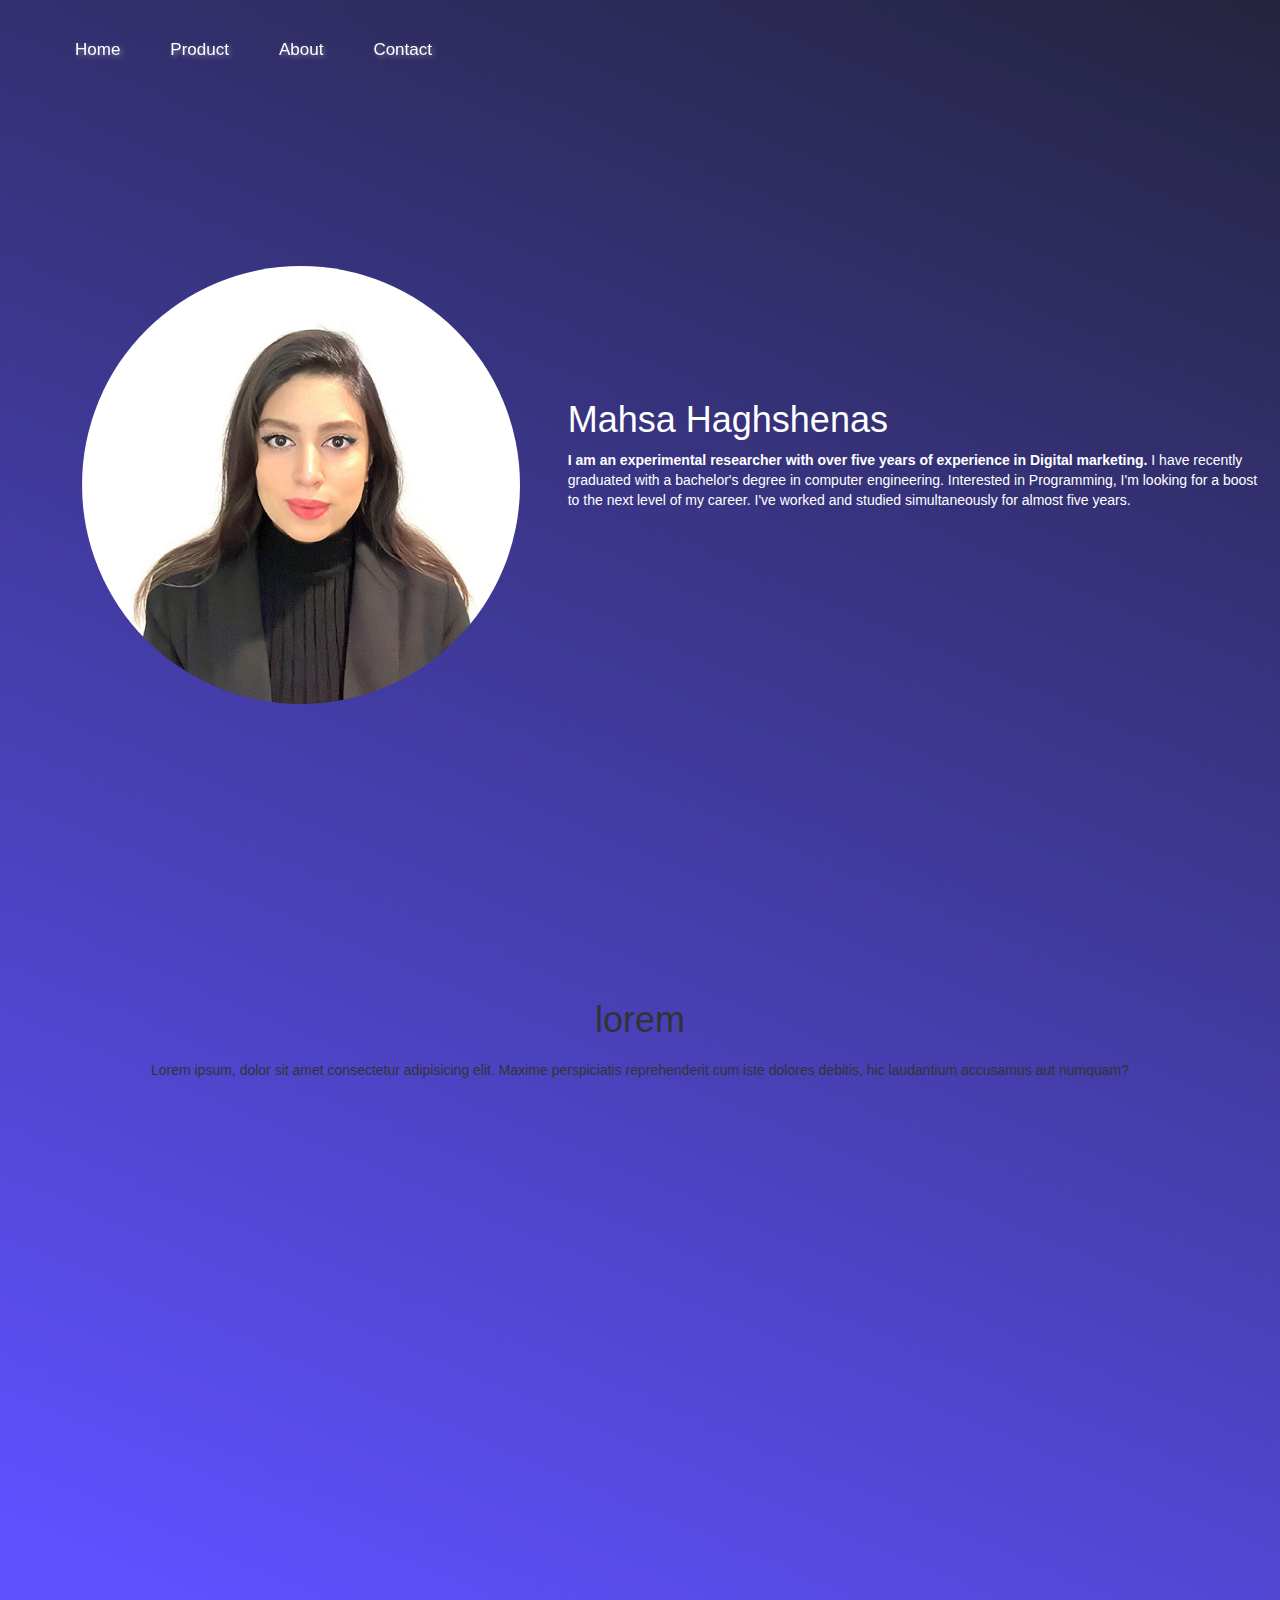
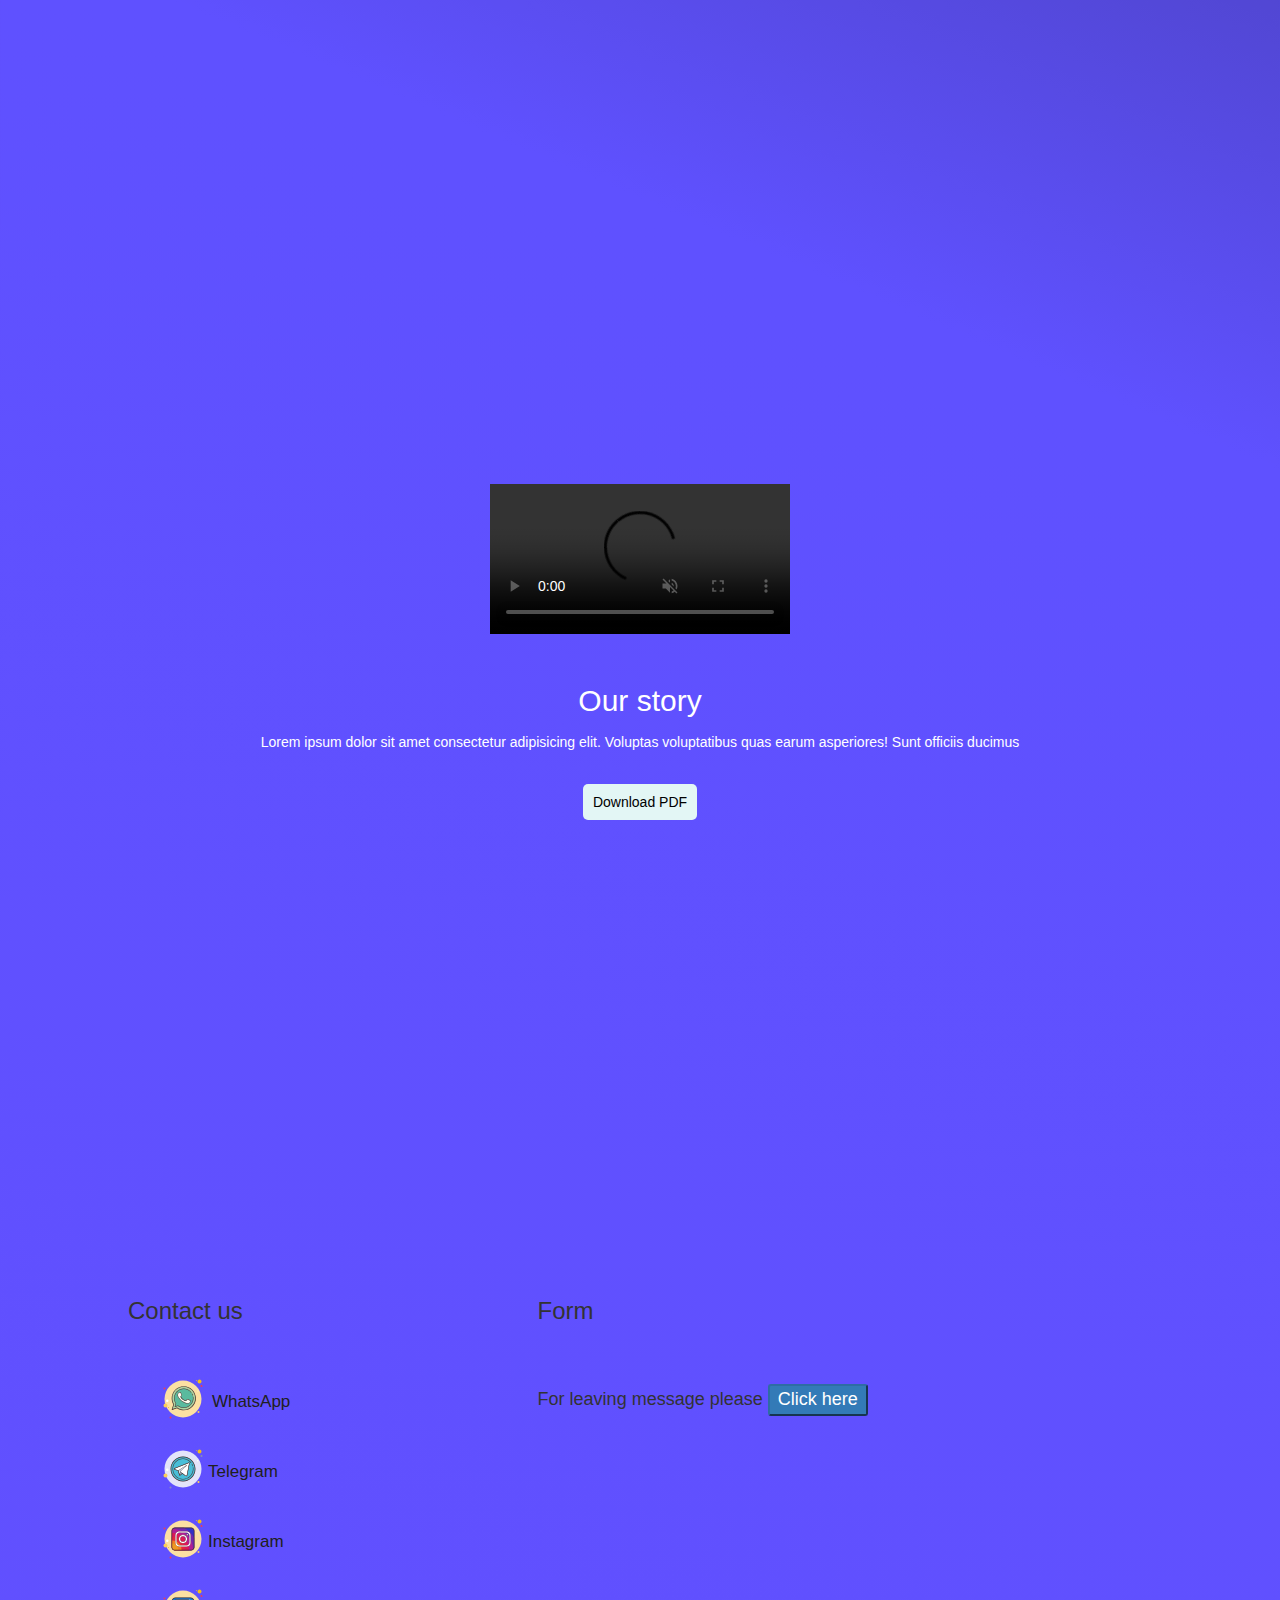
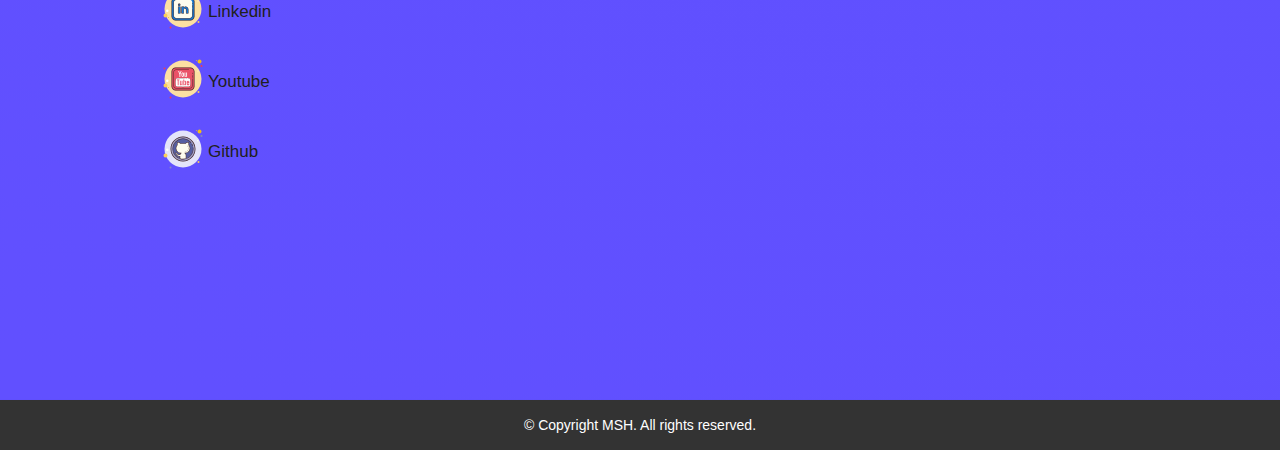
==== commit 443677cb: "profile" ====
--- a/index.html
+++ b/index.html
@@ -44,8 +44,12 @@
                     <img src="img/me2.jpg" alt="">
                 </div>
                 <div class="protext">
-                    <h1>Superservice</h1>
-                    <p>Lorem ipsum dolor sit amet consectetur adipisicing elit. Hic illo quae dolores eius reiciendis quasi, fugiat beatae voluptatum assumenda magnam laborum accusantium quidem labore nam mollitia molestiae facere magni ipsa?</p>
+                    <h1>Mahsa Haghshenas</h1>
+                    <p>
+                        <b>
+                        I am an experimental researcher with over five years of experience in Digital marketing.
+                        </b>
+                        I have recently graduated with a bachelor's degree in computer engineering. Interested in Programming, I'm looking for a boost to the next level of my career. I've worked and studied simultaneously for almost five years.</p>
                 </div>
 
             </div>
--- a/css/style.css
+++ b/css/style.css
@@ -145,6 +145,7 @@
 .protext{
     width: 60%;
     padding: 20px;
+    color: white;
     /* float: left; */
     /* border: 1px solid red; */
 }
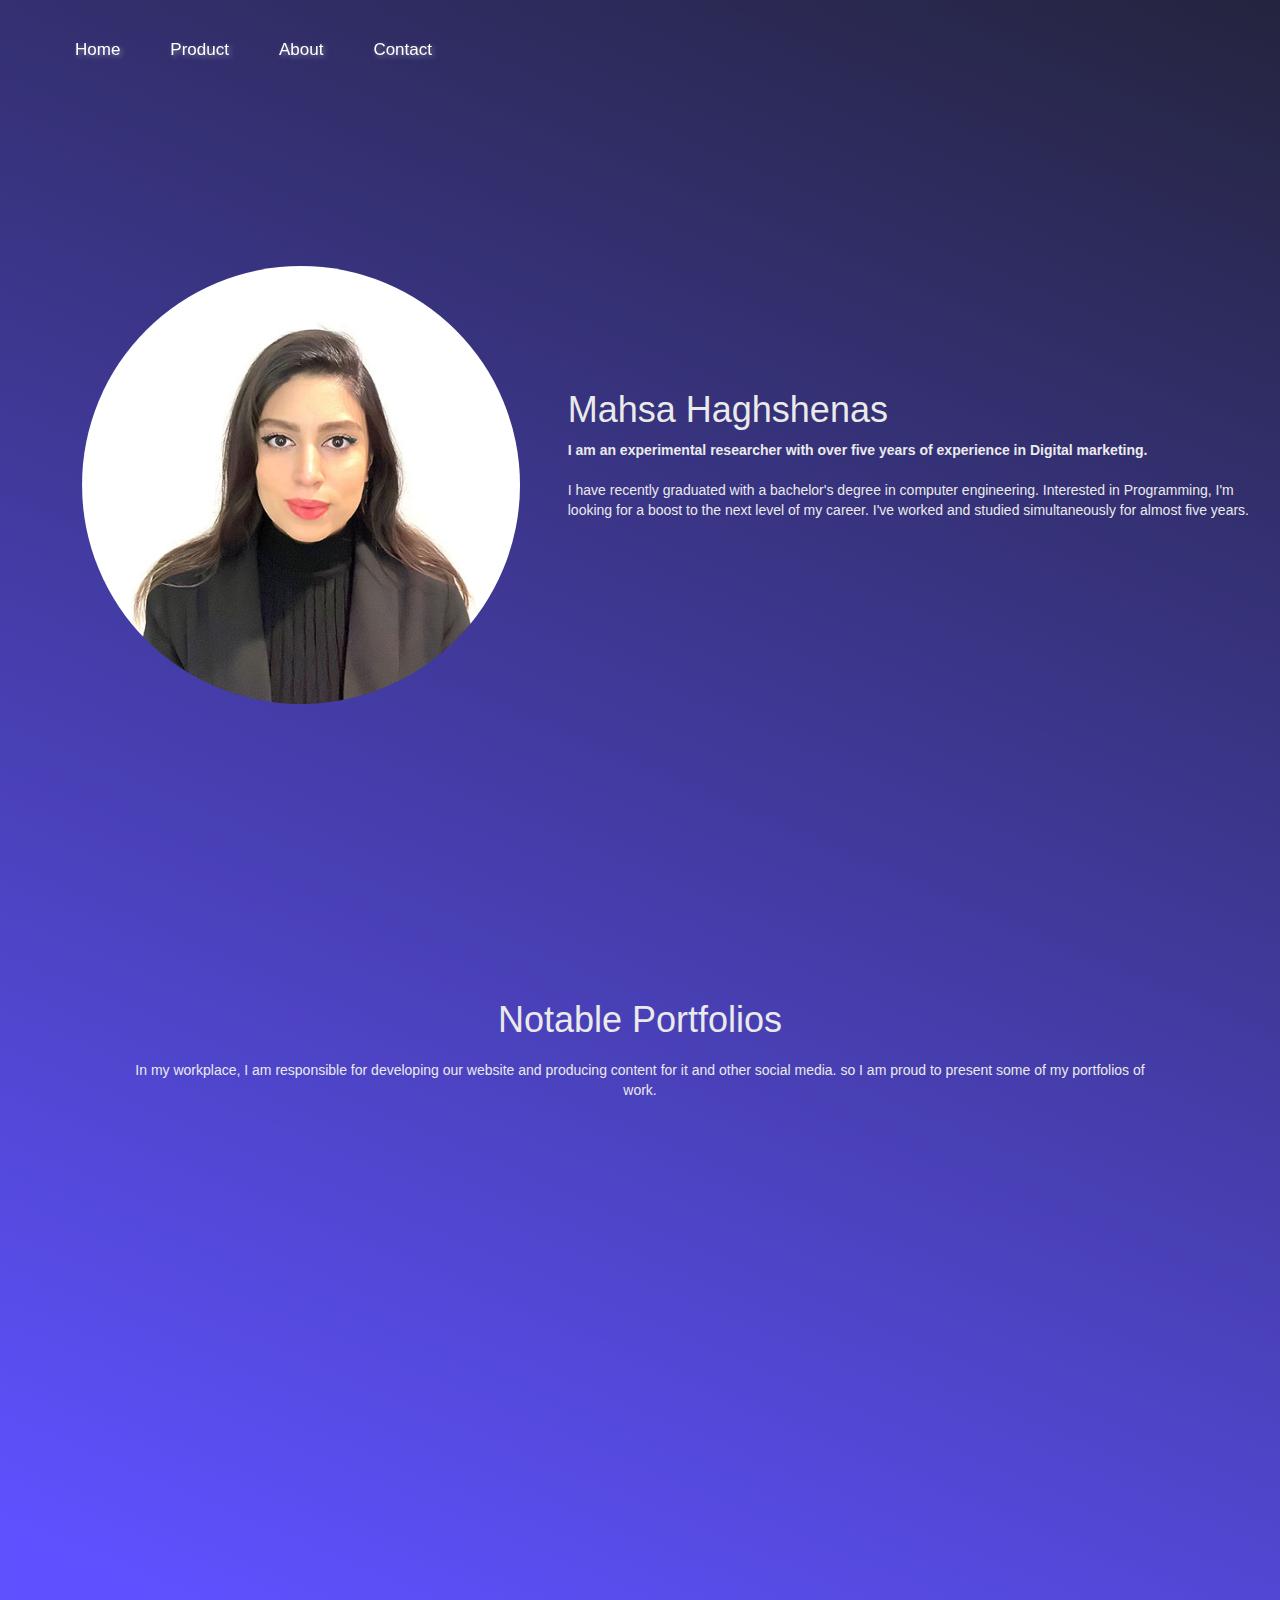
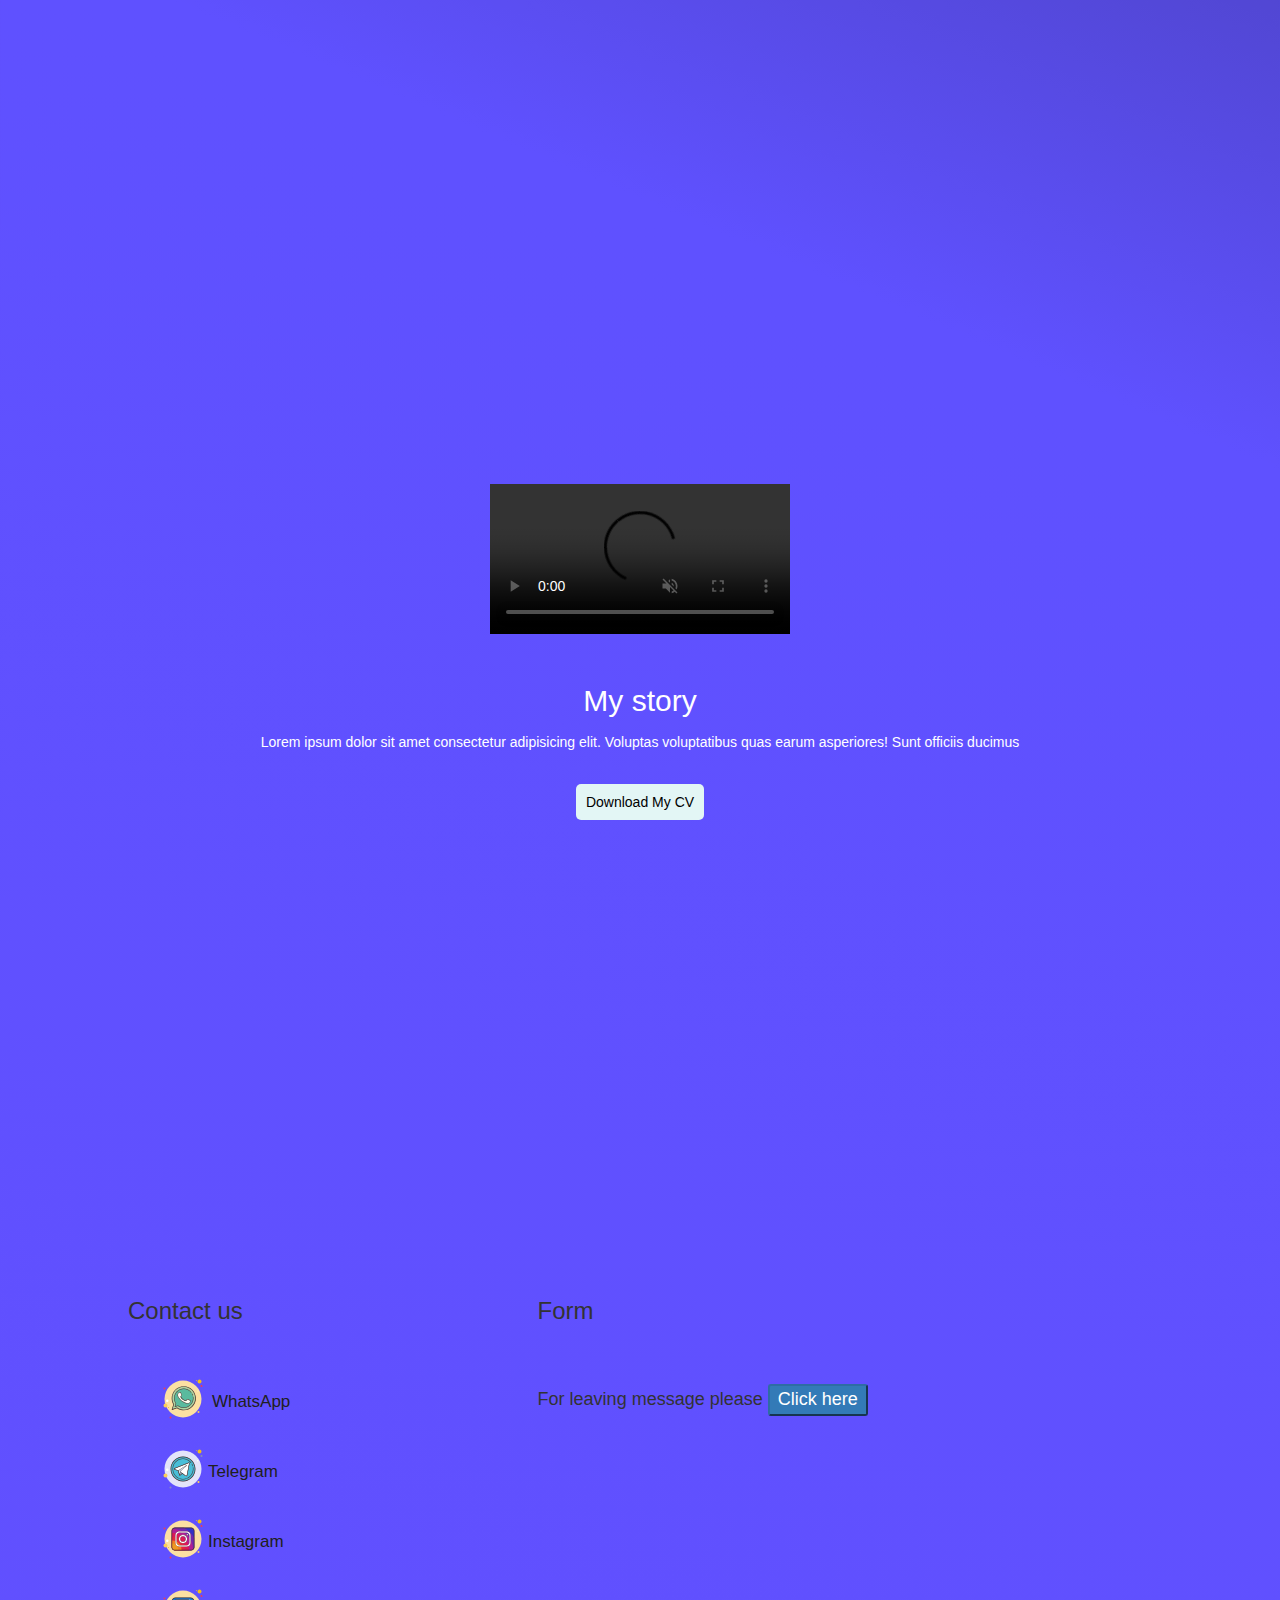
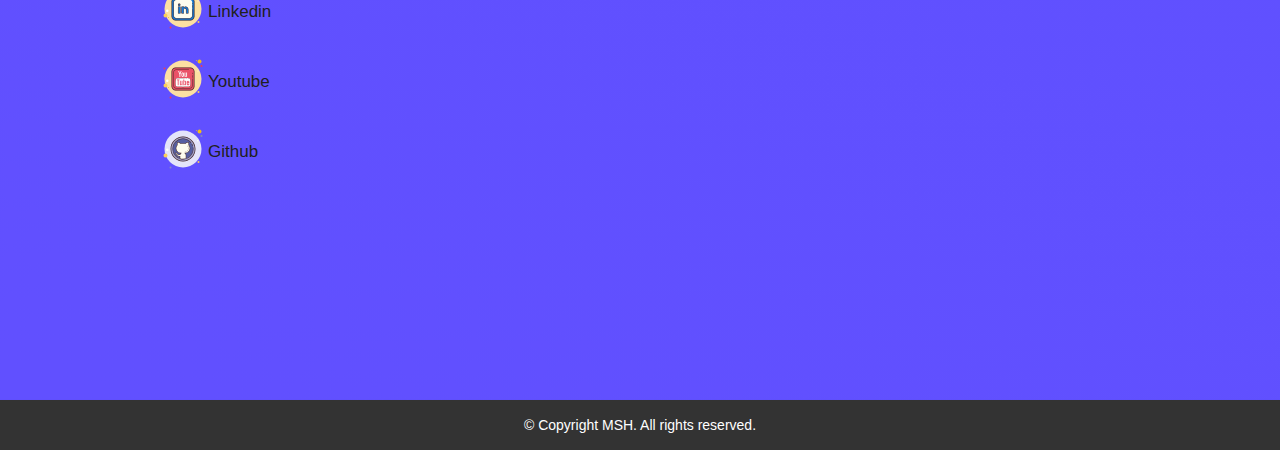
==== commit 85161b25: "css" ====
--- a/index.html
+++ b/index.html
@@ -49,14 +49,18 @@
                         <b>
                         I am an experimental researcher with over five years of experience in Digital marketing.
                         </b>
+                        <br>
+                        <br>
                         I have recently graduated with a bachelor's degree in computer engineering. Interested in Programming, I'm looking for a boost to the next level of my career. I've worked and studied simultaneously for almost five years.</p>
                 </div>
 
             </div>
         <!-- productt***** -->
             <div class="productt" id="secproduct">
-                <h1>lorem</h1>
-                <p>Lorem ipsum, dolor sit amet consectetur adipisicing elit. Maxime perspiciatis reprehenderit cum iste dolores debitis, hic laudantium accusamus aut numquam?</p>
+                <h1>Notable Portfolios</h1>
+                <p>
+                    In my workplace, I am responsible for developing our website and producing content for it and other social media.
+                    so I am proud to present some of my portfolios of work.</p>
 
                 <div class="box">
                     <div class="quotes">
@@ -90,9 +94,9 @@
                     <video src="img/after effect.mp4" controls autoplay muted>Your browser does not support HTML video.</video>
                 </div>
                 <div class="text">
-                    <h2>Our story</h2>
+                    <h2>My story</h2>
                     <p>Lorem ipsum dolor sit amet consectetur adipisicing elit. Voluptas voluptatibus quas earum asperiores! Sunt officiis ducimus</p>
-                    <a href="">Download PDF</a>
+                    <a href="">Download My CV</a>
                 </div>
             </div>
         <!-- contactt***** -->
--- a/css/style.css
+++ b/css/style.css
@@ -145,7 +145,7 @@
 .protext{
     width: 60%;
     padding: 20px;
-    color: white;
+    color: rgb(234, 234, 234);
     /* float: left; */
     /* border: 1px solid red; */
 }
@@ -174,6 +174,8 @@
     /* border: 1px solid black; */
     text-align: center;
     margin: 0;
+    color: rgb(234, 234, 234);
+
 }
 .productt>p{
     width: 80%;
@@ -181,6 +183,7 @@
     margin-left: 10%;
     margin-top: 20px;
     text-align: center;
+    color: rgb(234, 234, 234);
 }
 .quotes {
 width: 80vw;
